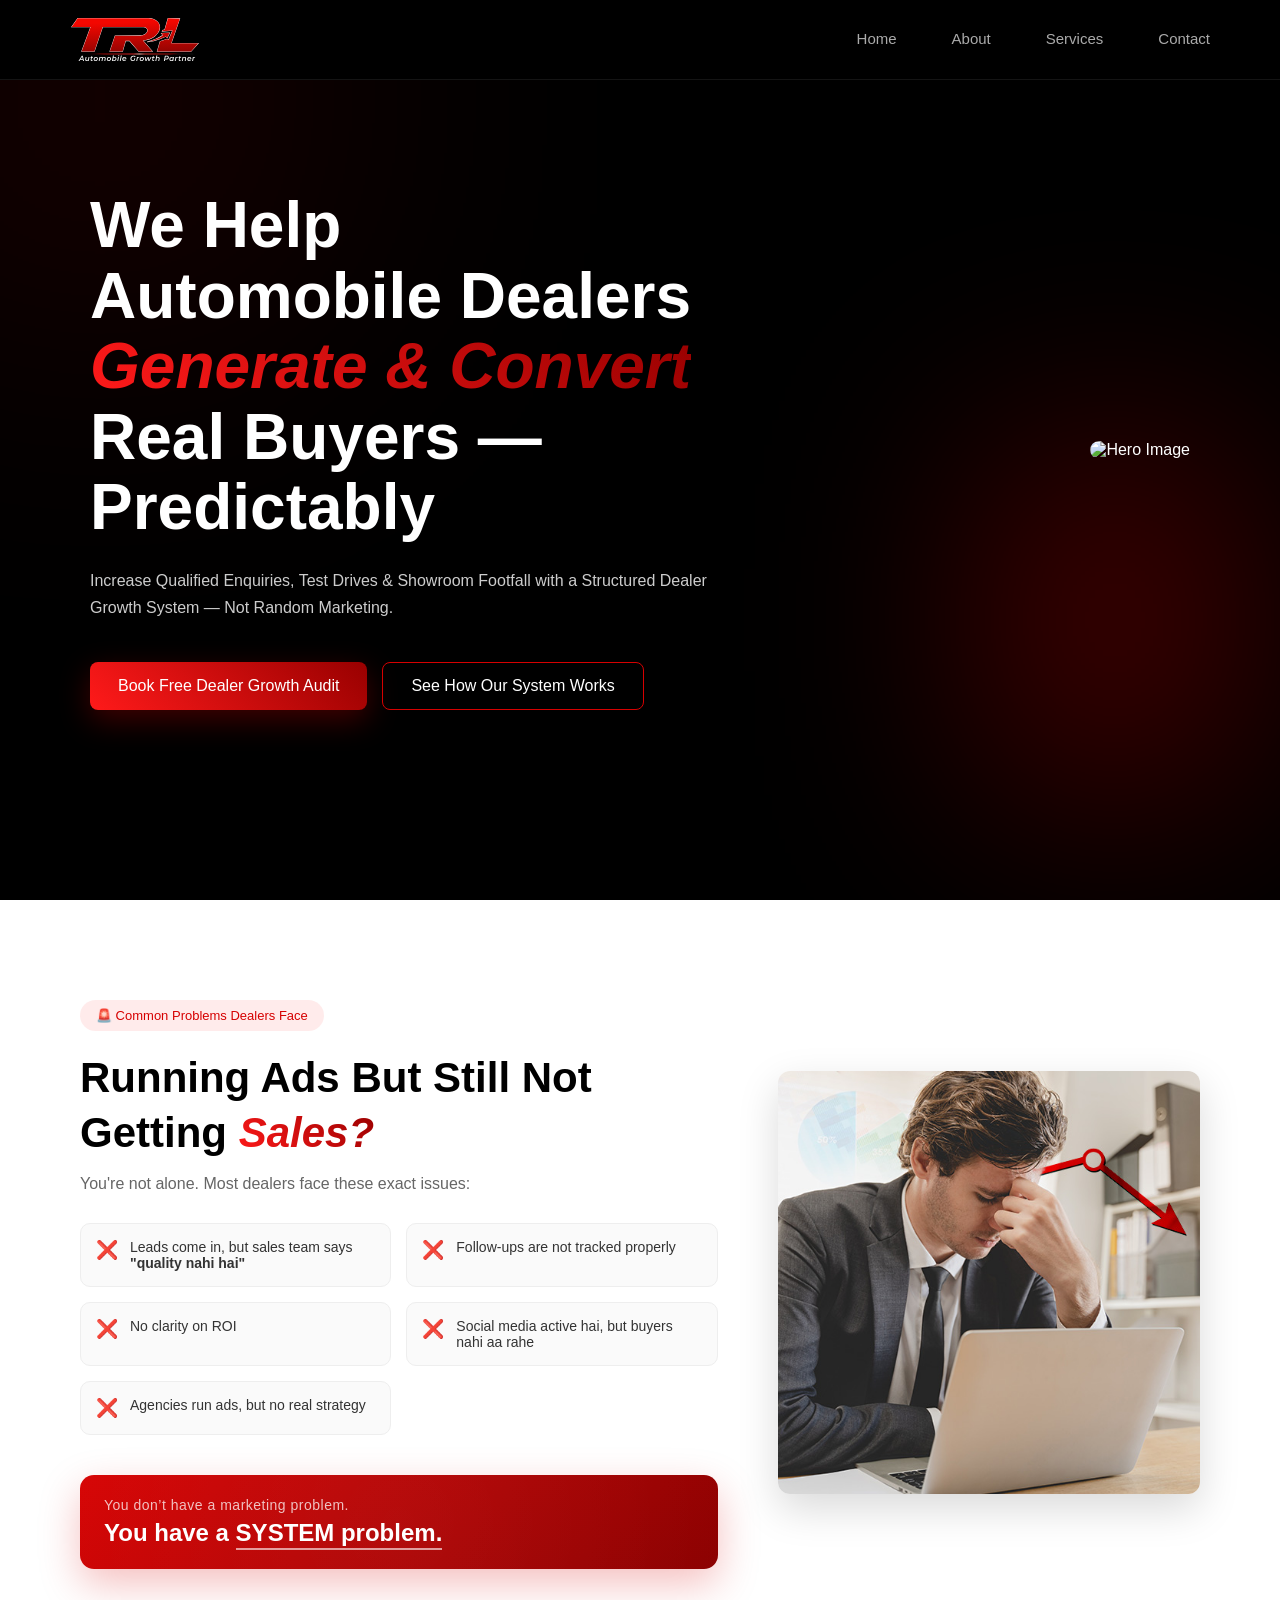
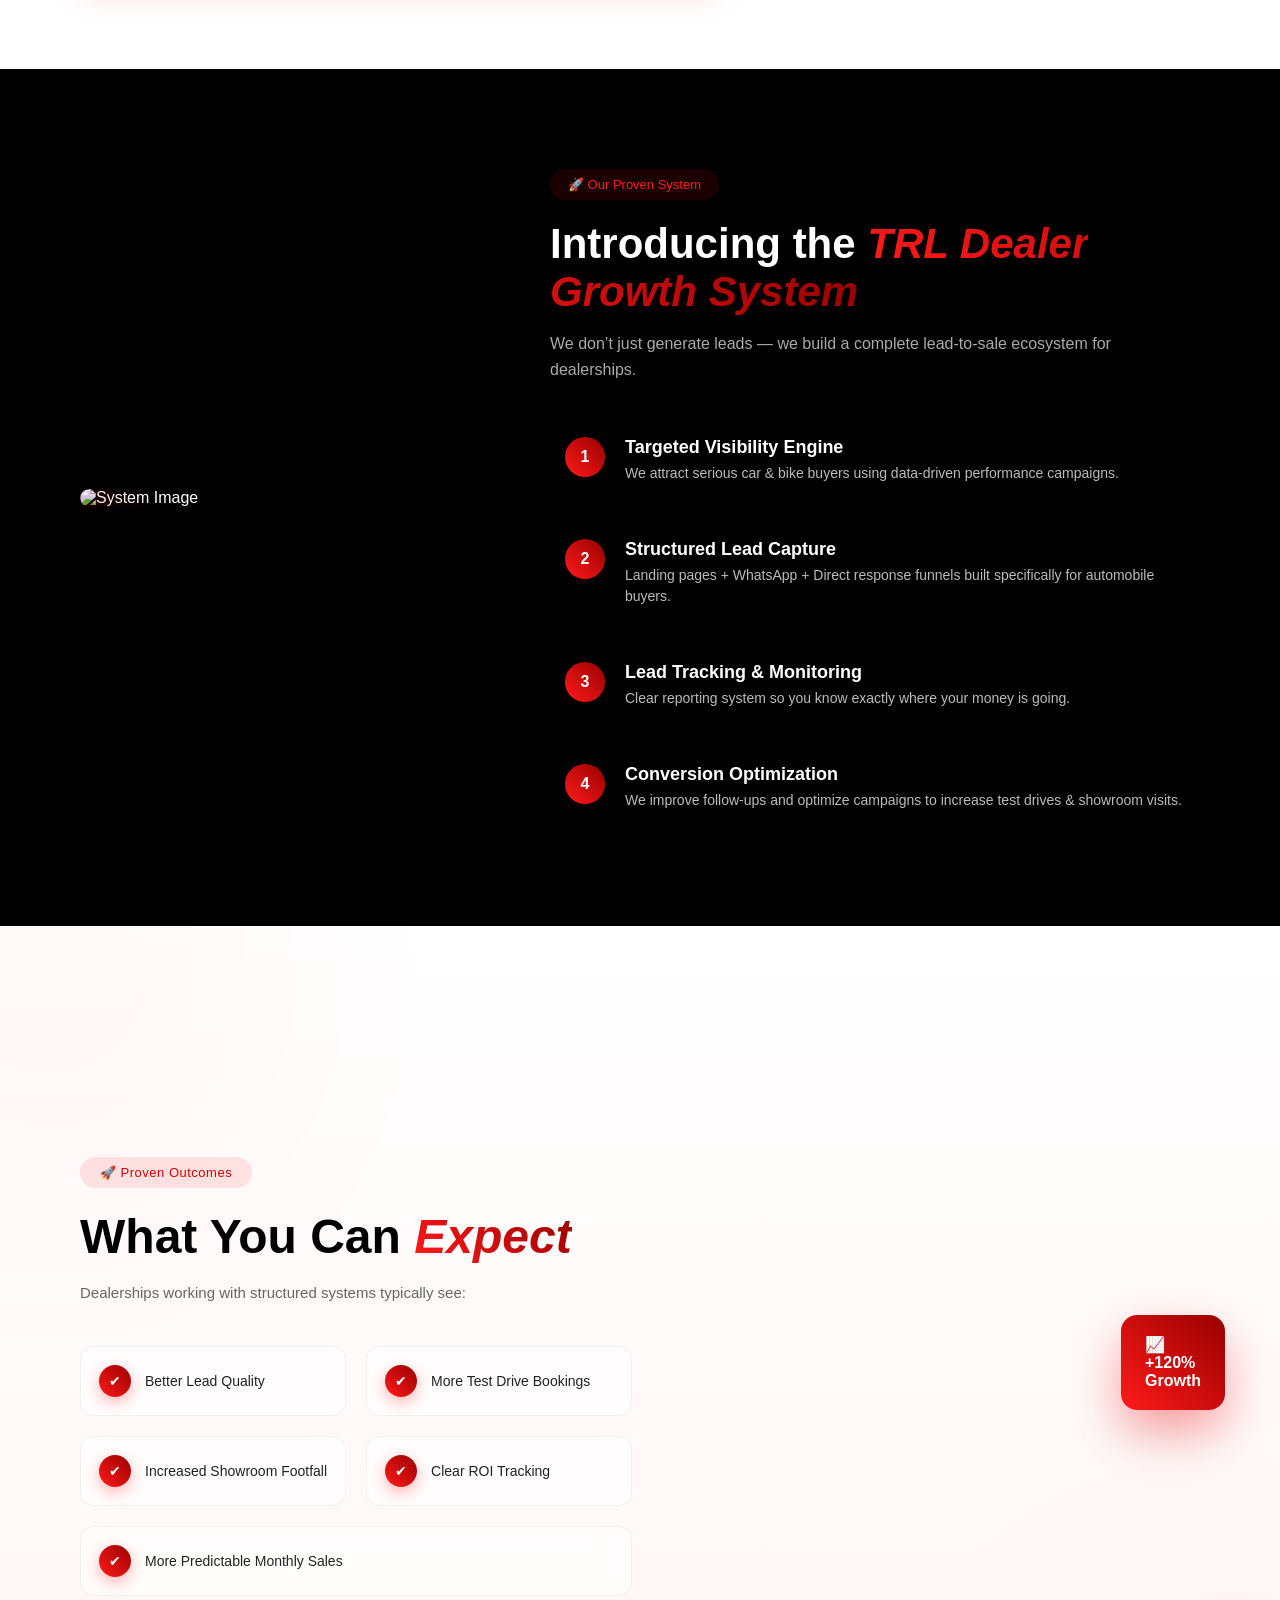
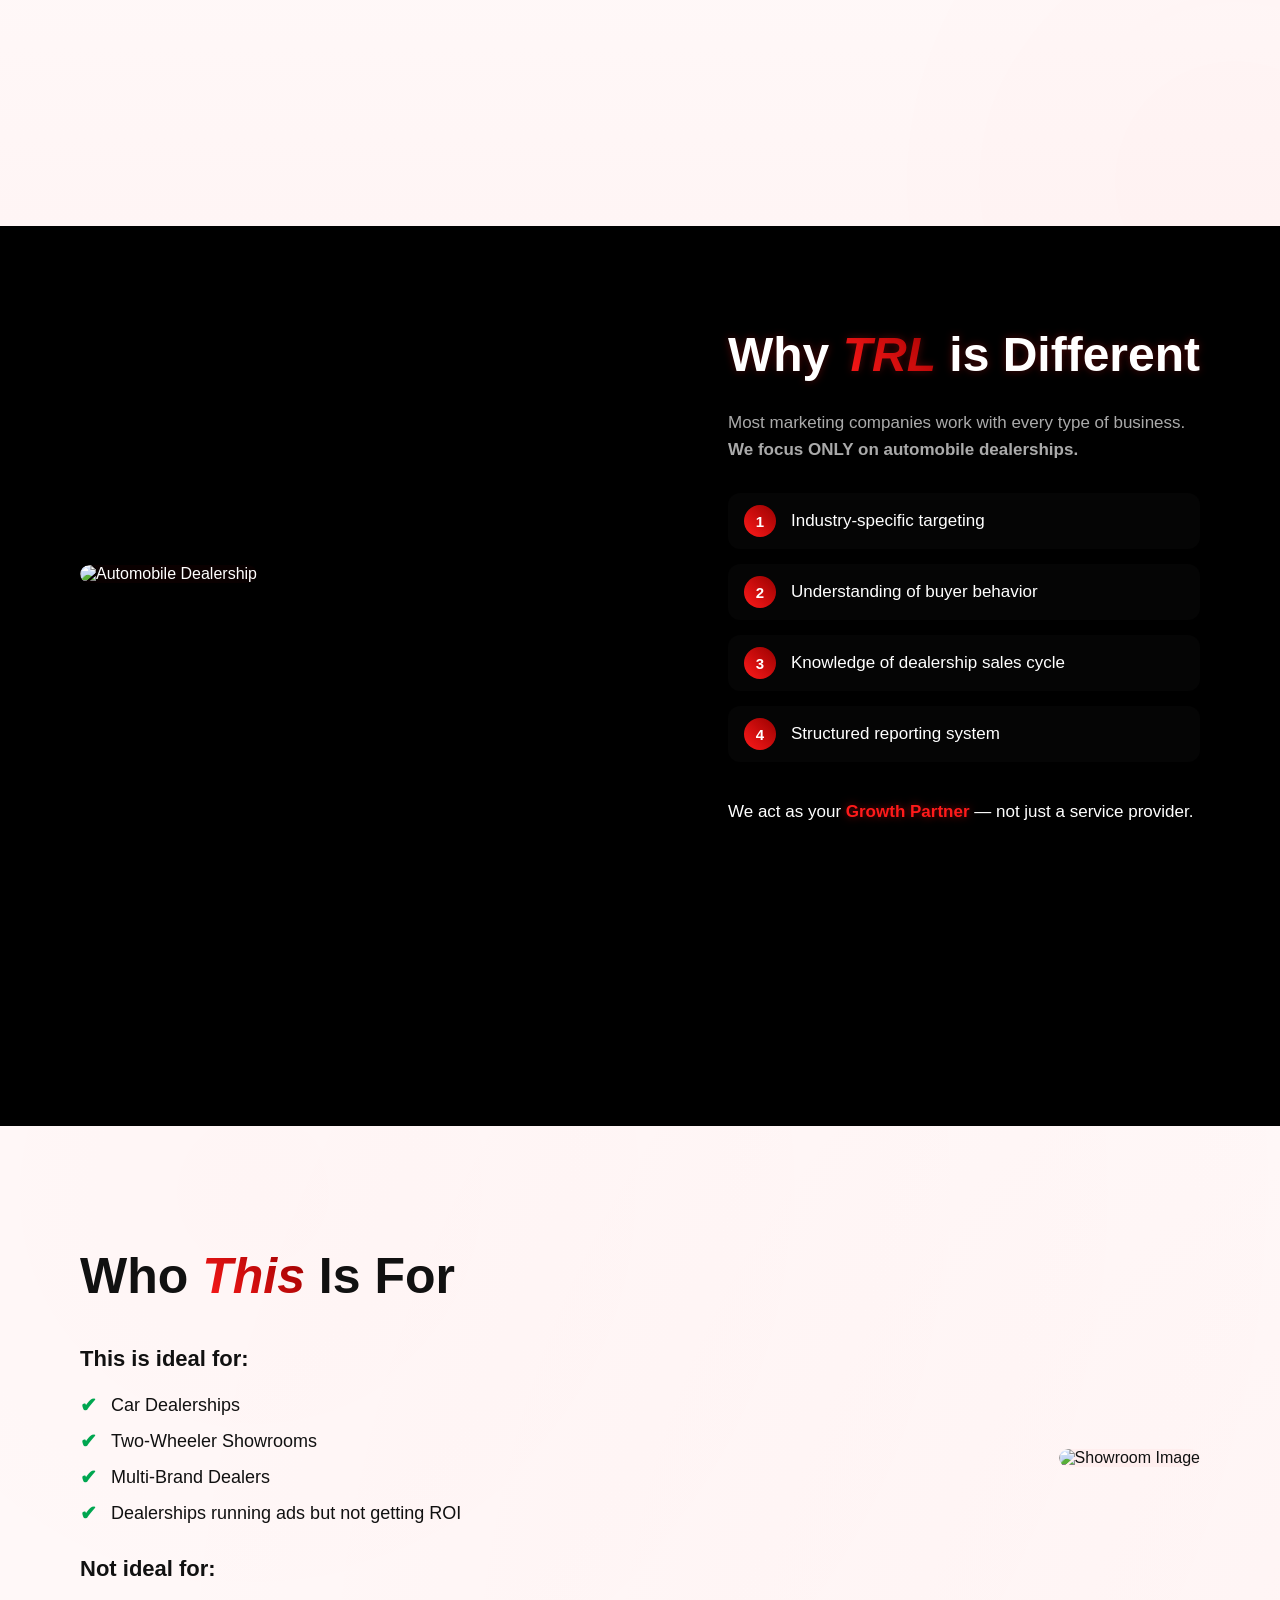
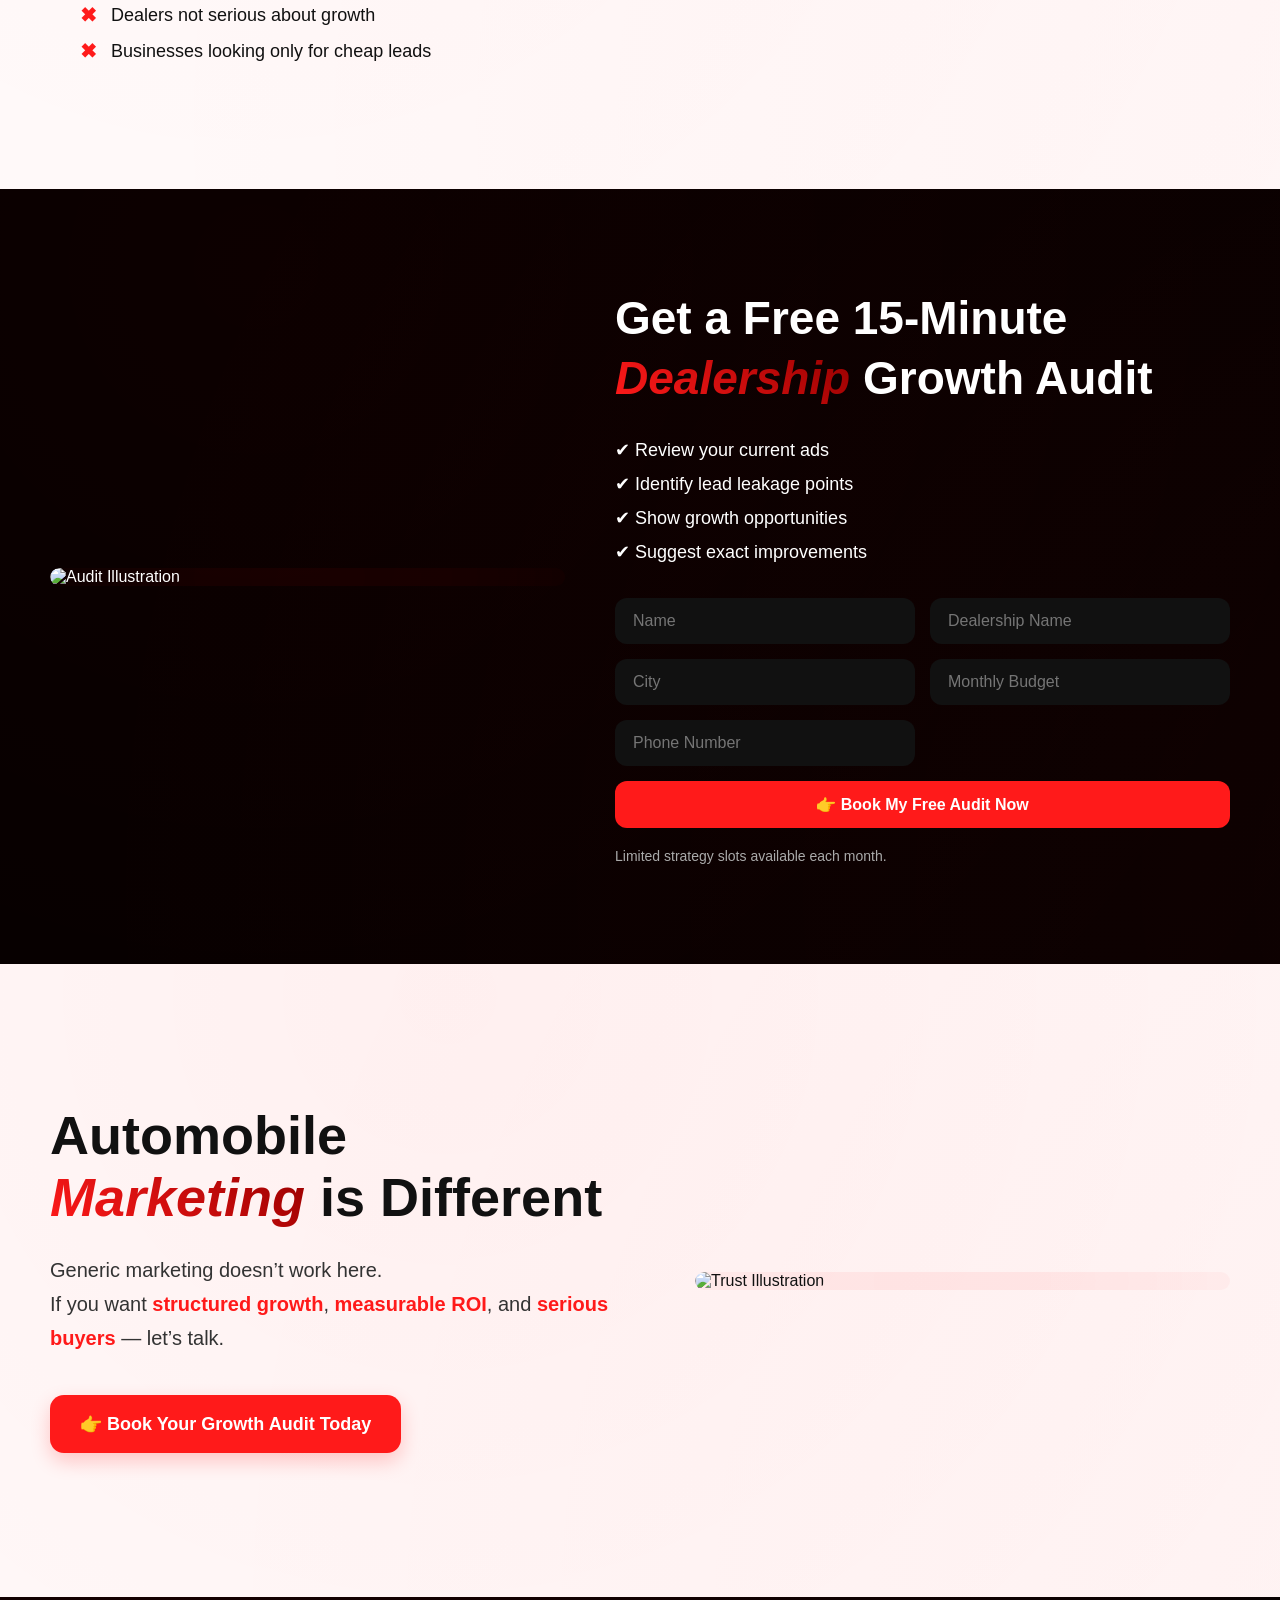
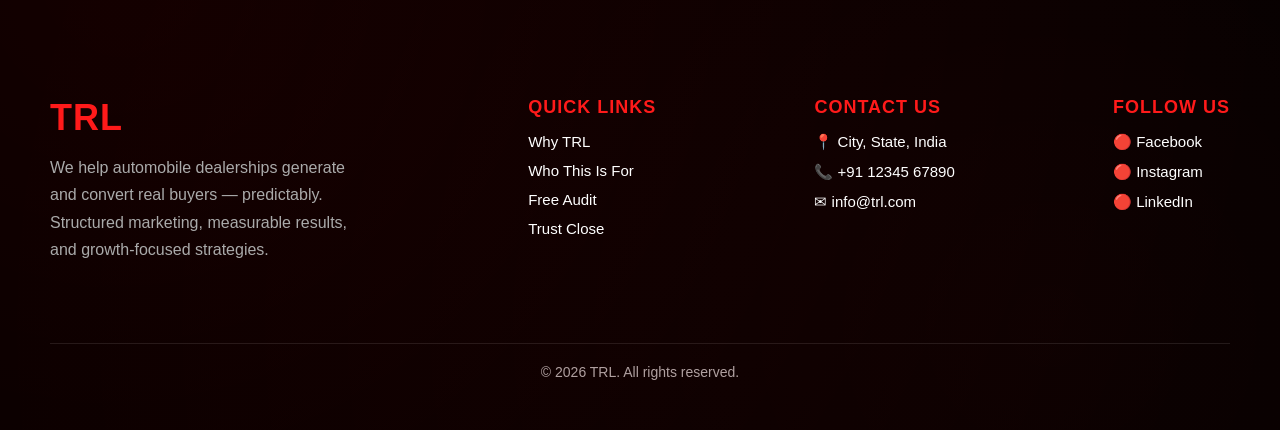
==== index.html @ 11dbc74e "Refactor code structure for improved readability and maintainability" ====
<!DOCTYPE html>
<html lang="en">
<head>
  <meta charset="UTF-8" />
  <meta name="viewport" content="width=device-width, initial-scale=1.0"/>
  <title>The Real Leads | Automobile Growth Partner</title>

  <!-- CSS -->
  <link rel="stylesheet" href="style.css" />
  <link rel="stylesheet" href="Components/Navbar/Navbar.css" />
  <link rel="stylesheet" href="Components/Footer/Footer.css">
</head>

<body>
    
  <!-- Navbar Start -->
  <div id="navbar-container"></div>
  <!-- Navbar End -->

<!-- Hero Section -->
<section class="hero">
  <div class="hero-content">

    <h1>
      We Help <br />
      Automobile Dealers <br />
      <span class="highlight">Generate & Convert</span> <br />
      Real Buyers — Predictably
    </h1>

    <p>
      Increase Qualified Enquiries, Test Drives & Showroom Footfall with a Structured Dealer Growth System — Not Random Marketing.
    </p>

    <!-- Buttons -->
    <div class="hero-buttons">
      <button class="cta-btn primary">Book Free Dealer Growth Audit</button>
      <button class="cta-btn secondary">See How Our System Works</button>
    </div>

  </div>

  <div class="hero-image">
    <img src="your-image.jpg" alt="Hero Image">
  </div>
</section>
<!-- Hero sectioin End -->


<!-- Pain Section -->
<section class="pain-section">

  <div class="pain-wrapper">

    <!-- LEFT -->
    <div class="pain-left">

      <div class="pain-badge">🚨 Common Problems Dealers Face</div>

      <h2>
        Running Ads But Still Not Getting 
        <span class="highlight">Sales?</span>
      </h2>

      <p class="pain-subtext">
        You're not alone. Most dealers face these exact issues:
      </p>

      <!-- CARDS -->
      <div class="pain-cards">

        <div class="pain-card">
          <span>❌</span>
          <p>Leads come in, but sales team says <b>"quality nahi hai"</b></p>
        </div>

        <div class="pain-card">
          <span>❌</span>
          <p>Follow-ups are not tracked properly</p>
        </div>

        <div class="pain-card">
          <span>❌</span>
          <p>No clarity on ROI</p>
        </div>

        <div class="pain-card">
          <span>❌</span>
          <p>Social media active hai, but buyers nahi aa rahe</p>
        </div>

        <div class="pain-card">
          <span>❌</span>
          <p>Agencies run ads, but no real strategy</p>
        </div>

      </div>

      <!-- CLOSING BOX -->
      <div class="pain-closing-box">
        <p>You don’t have a marketing problem.</p>
        <h3>You have a <span>SYSTEM problem.</span></h3>
      </div>

    </div>

    <!-- RIGHT IMAGE -->
    <div class="pain-right">
      <img src="images/Running Ads But.jpg.jpeg" alt="Dealer Problems">
    </div>

  </div>

</section>
<!-- Pain Section End -->

<!-- TRL system -->
 <section class="system-section">

  <div class="system-wrapper">

    <!-- LEFT IMAGE -->
    <div class="system-image">
  <img src="your-image.png" alt="System Image" />
  <div class="glow-patch"></div> <!-- This creates the subtle red glow patch -->
</div>

    <!-- RIGHT CONTENT -->
    <div class="system-content">

      <div class="system-badge">🚀 Our Proven System</div>

      <h2>
        Introducing the <span class="highlight">TRL Dealer Growth System</span>
      </h2>

      <p class="system-intro">
        We don’t just generate leads — we build a complete lead-to-sale ecosystem for dealerships.
      </p>

      <!-- STEPS -->
      <div class="system-steps">

        <div class="step">
          <div class="step-number">1</div>
          <div class="step-content">
            <h3>Targeted Visibility Engine</h3>
            <p>We attract serious car & bike buyers using data-driven performance campaigns.</p>
          </div>
        </div>

        <div class="step">
          <div class="step-number">2</div>
          <div class="step-content">
            <h3>Structured Lead Capture</h3>
            <p>Landing pages + WhatsApp + Direct response funnels built specifically for automobile buyers.</p>
          </div>
        </div>

        <div class="step">
          <div class="step-number">3</div>
          <div class="step-content">
            <h3>Lead Tracking & Monitoring</h3>
            <p>Clear reporting system so you know exactly where your money is going.</p>
          </div>
        </div>

        <div class="step">
          <div class="step-number">4</div>
          <div class="step-content">
            <h3>Conversion Optimization</h3>
            <p>We improve follow-ups and optimize campaigns to increase test drives & showroom visits.</p>
          </div>
        </div>

      </div>

    </div>

  </div>

</section>
<!-- TRL System End -->

<!-- Resul Section -->
<section class="results-section">

  <div class="results-wrapper">

    <!-- LEFT CONTENT -->
    <div class="results-content">

      <div class="results-badge">🚀 Proven Outcomes</div>

      <h2>
        What You Can <span class="highlight">Expect</span>
      </h2>

      <p class="results-subtext">
        Dealerships working with structured systems typically see:
      </p>

      <!-- RESULT CARDS -->
      <div class="results-grid">

        <div class="result-item">
          <span class="icon">✔</span>
          <p>Better Lead Quality</p>
        </div>

        <div class="result-item">
          <span class="icon">✔</span>
          <p>More Test Drive Bookings</p>
        </div>

        <div class="result-item">
          <span class="icon">✔</span>
          <p>Increased Showroom Footfall</p>
        </div>

        <div class="result-item">
          <span class="icon">✔</span>
          <p>Clear ROI Tracking</p>
        </div>

        <div class="result-item wide">
          <span class="icon">✔</span>
          <p>More Predictable Monthly Sales</p>
        </div>

      </div>

    </div>

    <!-- RIGHT IMAGE -->
    <div class="results-image">

      <div class="image-layer main">
        <img src="your-image.jpg" alt="Results">
      </div>

      <div class="image-layer floating">
        📈 +120% Growth
      </div>

    </div>

  </div>

</section>
<!-- Result Section End -->

<!-- Why TRL Section -->
 <section class="why-trl-section">
  <div class="why-trl-wrapper">
    <!-- IMAGE -->
    <div class="why-trl-image">
      <img src="your-dealership-image.jpg" alt="Automobile Dealership" />
      <div class="glow-patch"></div>
    </div>

    <!-- CONTENT -->
    <div class="why-trl-content">
      <h2 class="animated-heading">Why <span class="highlight">TRL</span> is Different</h2>
      <p class="why-trl-intro">
        Most marketing companies work with every type of business.
        <br />
        <strong>We focus ONLY on automobile dealerships.</strong>
      </p>

      <ul class="why-trl-features">
        <li><span class="feature-number">1</span> Industry-specific targeting</li>
        <li><span class="feature-number">2</span> Understanding of buyer behavior</li>
        <li><span class="feature-number">3</span> Knowledge of dealership sales cycle</li>
        <li><span class="feature-number">4</span> Structured reporting system</li>
      </ul>

      <p class="closing-line">
        We act as your <span class="highlight-red">Growth Partner</span> — not just a service provider.
      </p>
    </div>
  </div>
</section>
 <!-- Why TRL End -->

 <!-- Who This Is For -->
 <section class="who-this-is-for-section sleek">
  <div class="who-wrapper">
    <!-- CONTENT -->
    <div class="who-content">
      <h2 class="animated-heading">Who <span class="highlight">This</span> Is For</h2>

      <div class="who-lists">
        <!-- Ideal For -->
        <div class="list ideal">
          <h3>This is ideal for:</h3>
          <ul>
            <li><span class="check">✔</span> Car Dealerships</li>
            <li><span class="check">✔</span> Two-Wheeler Showrooms</li>
            <li><span class="check">✔</span> Multi-Brand Dealers</li>
            <li><span class="check">✔</span> Dealerships running ads but not getting ROI</li>
          </ul>
        </div>

        <!-- Not Ideal For -->
        <div class="list not-ideal">
          <h3>Not ideal for:</h3>
          <ul>
            <li><span class="cross">✖</span> Dealers not serious about growth</li>
            <li><span class="cross">✖</span> Businesses looking only for cheap leads</li>
          </ul>
        </div>
      </div>
    </div>
        <!-- IMAGE -->
    <div class="who-image">
      <img src="your-showroom-image.jpg" alt="Showroom Image" />
      <div class="glow-patch"></div>
    </div>
  </div>
</section>
   <!-- Who This Is For End -->

<!-- Audit Section -->
 <section class="free-audit-section">
  <div class="audit-wrapper">
    
    <!-- IMAGE -->
    <div class="audit-image">
      <img src="audit-image.jpg" alt="Audit Illustration">
      <div class="glow-patch"></div>
    </div>

    <!-- CONTENT & FORM -->
    <div class="audit-content">
      <h2 class="animated-heading">Get a Free 15-Minute <span class="highlight">Dealership</span> Growth Audit</h2>
      
      <ul class="audit-points">
        <li>✔ Review your current ads</li>
        <li>✔ Identify lead leakage points</li>
        <li>✔ Show growth opportunities</li>
        <li>✔ Suggest exact improvements</li>
      </ul>

      <!-- Form -->
      <form class="audit-form">
        <input type="text" placeholder="Name" required>
        <input type="text" placeholder="Dealership Name" required>
        <input type="text" placeholder="City" required>
        <input type="number" placeholder="Monthly Budget" required>
        <input type="tel" placeholder="Phone Number" required>
        <button type="submit">👉 Book My Free Audit Now</button>
      </form>

      <p class="audit-note">Limited strategy slots available each month.</p>
    </div>
  </div>
</section>
 <!-- Audit Sectiion End -->

 <!-- Trust Close -->
  
  <section class="trust-close-section white-theme">
  <div class="trust-wrapper">
    
    <!-- TEXT CONTENT -->
    <div class="trust-content">
      <h2 class="animated-heading">Automobile <span class="highlight">Marketing</span> is Different</h2>
      <p class="trust-text">
        Generic marketing doesn’t work here.<br>
        If you want <span class="highlight-red">structured growth</span>, <span class="highlight-red">measurable ROI</span>, and <span class="highlight-red">serious buyers</span> — let’s talk.
      </p>
      <a href="#audit" class="trust-cta">👉 Book Your Growth Audit Today</a>
    </div>

    <!-- IMAGE -->
    <div class="trust-image">
      <img src="trust-image.jpg" alt="Trust Illustration">
      <div class="glow-patch"></div>
    </div>

  </div>
</section>
  <!-- Trust Close End -->


  <div id="footer-container">
  <!-- Load the footer -->
  <footer class="trl-footer"></footer>
</div>





  <script>
    fetch('Components/Footer/Footer.html')
    .then(response => response.text())
    .then(data => {
      document.querySelector('.trl-footer').outerHTML = data;
    });
    function loadComponent(id, file) {
      console.log("Loading:", file);

      fetch(file)
        .then(res => {
          if (!res.ok) {
            throw new Error("File not found: " + file);
          }
          return res.text();
        })
        .then(data => {
          document.getElementById(id).innerHTML = data;

          // Get elements AFTER loading navbar
          const menuToggle = document.getElementById("menuToggle");
          const navLinks = document.getElementById("navLinks");

          // Toggle menu
          if (menuToggle && navLinks) {
            menuToggle.addEventListener("click", () => {
              navLinks.classList.toggle("open");
              menuToggle.classList.toggle("active");
            });
          }

          // Active link highlight
          const links = document.querySelectorAll(".nav-links a");

          links.forEach(link => {
            link.addEventListener("click", () => {
              links.forEach(l => l.classList.remove("active"));
              link.classList.add("active");

              // Close mobile menu after click
              if (navLinks && menuToggle) {
                navLinks.classList.remove("open");
                menuToggle.classList.remove("active");
              }
            });
          });
        })
        .catch(err => console.error("Error loading component:", err));
    }

    // Run AFTER page loads
    document.addEventListener("DOMContentLoaded", () => {
      loadComponent("navbar-container", "Components/Navbar/Navbar.html");
    });
  </script>

</body>
</html>
---- style.css ----
/* =========================
   ROOT VARIABLES (TRL THEME)
========================= */
:root {
  --color-primary: #d60000;
  --color-primary-light: #ff1a1a;
  --color-primary-dark: #990000;

  --color-bg: #000;
  --color-bg-soft: #0a0a0a;

  --color-white: #fff;
  --color-text: #ccc;
  --color-muted: #888;

  --gradient-primary: linear-gradient(45deg, #ff1a1a, #990000);

  --font-main: "Poppins", sans-serif;
  --font-size-h1: 64px;
  --font-size-text: 16px;

  --padding-section: 90px;
  --padding-mobile: 40px;

  --radius: 8px;
  --transition: 0.3s ease;
}

/* =========================
   RESET
========================= */
* {
  margin: 0;
  padding: 0;
  box-sizing: border-box;
  font-family: var(--font-main);
}

body {
  background: var(--color-bg);
  color: var(--color-white);
}

/* =========================
   HERO SECTION
========================= */
.hero {
  display: flex;
  align-items: center;
  justify-content: space-between;

  min-height: 100vh;
  padding: var(--padding-section);

  gap: 60px;
  position: relative;
  overflow: hidden;
}

/* subtle background glow */
.hero::before {
  content: "";
  position: absolute;
  top: -100px;
  left: -100px;

  width: 400px;
  height: 400px;

  background: var(--color-primary);
  filter: blur(150px);
  opacity: 0.15;
}

/* =========================
   CONTENT
========================= */
.hero-content {
  max-width: 650px;
  z-index: 2;
}

/* HEADING */
.hero h1 {
  font-size: var(--font-size-h1);
  line-height: 1.1;
  font-weight: 700;
  margin-bottom: 25px;
}

/* GRADIENT HIGHLIGHT */
.highlight {
  background: var(--gradient-primary);
  -webkit-background-clip: text;
  -webkit-text-fill-color: transparent;
  font-style: italic;
}

/* TEXT */
.hero p {
  font-size: var(--font-size-text);
  color: var(--color-text);
  line-height: 1.7;
  margin-bottom: 40px;
}

/* =========================
   BUTTONS
========================= */
.hero-buttons {
  display: flex;
  gap: 15px;
  flex-wrap: wrap;
}

/* Base Button */
.cta-btn {
  padding: 14px 28px;
  border-radius: var(--radius);
  font-size: var(--font-size-text);
  cursor: pointer;
  transition: var(--transition);
  border: none;
  position: relative;
  overflow: hidden;
}

/* Primary Button */
.cta-btn.primary {
  background: var(--gradient-primary);
  color: var(--color-white);
  box-shadow: 0 10px 30px rgba(255,0,0,0.25);
}

.cta-btn.primary:hover {
  transform: translateY(-3px) scale(1.02);
}

/* Secondary Button */
.cta-btn.secondary {
  background: transparent;
  border: 1px solid var(--color-primary);
  color: var(--color-white);
}

.cta-btn.secondary:hover {
  background: var(--color-primary);
  transform: translateY(-3px);
}

/* =========================
   IMAGE
========================= */
.hero-image {
  position: relative;
}

/* image styling */
.hero-image img {
  max-width: 520px;
  width: 100%;
  border-radius: 12px;
}

/* glow behind image */
.hero-image::after {
  content: "";
  position: absolute;
  top: 20%;
  right: -50px;

  width: 250px;
  height: 350px;

  background: var(--color-primary);
  filter: blur(120px);
  opacity: 0.35;

  z-index: -1;
}

/* =========================
   RESPONSIVE
========================= */

/* Tablet */
@media (max-width: 1024px) {
  :root {
    --font-size-h1: 48px;
  }

  .hero {
    padding: 60px;
  }
}

/* Mobile */
@media (max-width: 768px) {
  :root {
    --font-size-h1: 34px;
  }

  .hero {
    flex-direction: column;
    justify-content: center;
    padding: var(--padding-mobile);
    text-align: left;
  }

  .hero-content {
    max-width: 100%;
  }

  /* hide image */
  .hero-image {
    display: none;
  }

  /* stack buttons */
  .hero-buttons {
    flex-direction: column;
  }

  .cta-btn {
    width: 100%;
    text-align: center;
  }
}

/* Small Mobile */
@media (max-width: 480px) {
  :root {
    --font-size-h1: 28px;
    --font-size-text: 14px;
  }

  .hero {
    padding: 30px 20px;
  }
}




/* =========================
   PAIN SECTION (CREATIVE)
========================= */
.pain-section {
  background: #fff;
  padding: 100px 80px;
}

/* WRAPPER */
.pain-wrapper {
  display: flex;
  align-items: center;
  justify-content: space-between;
  gap: 60px;
}

/* LEFT */
.pain-left {
  max-width: 650px;
}

/* BADGE */
.pain-badge {
  display: inline-block;
  background: rgba(255,0,0,0.08);
  color: #d60000;
  padding: 8px 16px;
  border-radius: 30px;
  font-size: 13px;
  margin-bottom: 20px;
}

/* HEADING */
.pain-left h2 {
  font-size: 42px;
  color: #000;
  margin-bottom: 15px;
  line-height: 1.3;
}

/* HIGHLIGHT */
.highlight {
  color: #d60000;
}

/* SUBTEXT */
.pain-subtext {
  color: #666;
  margin-bottom: 30px;
}

/* CARDS GRID */
.pain-cards {
  display: grid;
  grid-template-columns: 1fr 1fr;
  gap: 15px;
  margin-bottom: 40px;
}

/* CARD */
.pain-card {
  display: flex;
  gap: 12px;
  align-items: flex-start;

  background: #fafafa;
  padding: 15px;
  border-radius: 10px;

  border: 1px solid #eee;
  transition: 0.3s ease;
}

.pain-card span {
  font-size: 18px;
  color: #d60000;
}

/* HOVER */
.pain-card:hover {
  transform: translateY(-4px);
  box-shadow: 0 10px 25px rgba(0,0,0,0.08);
}

/* TEXT */
.pain-card p {
  font-size: 14px;
  color: #333;
}

/* CLOSING BOX */
.pain-closing-box {
  background: linear-gradient(135deg, #d70505, #8b0000);
  color: #fff;

  padding: 22px 24px;
  border-radius: 14px;

  position: relative;
  overflow: hidden;

  box-shadow: 0 15px 40px rgba(215, 5, 5, 0.25);

  transition: 0.3s ease;
}

/* subtle glow effect */
.pain-closing-box::before {
  content: "";
  position: absolute;
  top: -50%;
  left: -50%;

  width: 200%;
  height: 200%;

  background: radial-gradient(circle, rgba(255,255,255,0.08), transparent 60%);
  opacity: 0.5;
}

/* hover effect */
.pain-closing-box:hover {
  transform: translateY(-4px);
  box-shadow: 0 20px 50px rgba(215, 5, 5, 0.35);
}

/* small text */
.pain-closing-box p {
  color: rgba(255,255,255,0.75);
  font-size: 14px;
  letter-spacing: 0.5px;
}

/* main line */
.pain-closing-box h3 {
  font-size: 24px;
  margin-top: 6px;
  font-weight: 600;
}

/* highlight word */
.pain-closing-box span {
  color: #fff;
  position: relative;
}

/* underline glow for SYSTEM */
.pain-closing-box span::after {
  content: "";
  position: absolute;
  left: 0;
  bottom: -4px;

  width: 100%;
  height: 2px;

  background: #fff;
  opacity: 0.6;
}
/* RIGHT IMAGE */
/* Original image style */
.pain-right img {
  max-width: 550px;
  width: 100%;
  border-radius: 12px;
  box-shadow: 0 15px 40px rgba(0,0,0,0.15);
  transition: transform 0.5s ease, box-shadow 0.5s ease, filter 0.5s ease;
}

/* Hover effect */
/* Hover effect with white glow */
.pain-right img:hover {
  transform: scale(1.05) rotate(-1deg);
  box-shadow: 0 25px 60px rgba(255,255,255,0.25); /* soft white shadow */
  filter: drop-shadow(0 0 15px rgba(255,255,255,0.4)); /* subtle white glow */
  transition: transform 0.5s ease, box-shadow 0.5s ease, filter 0.5s ease;
}


/* =========================
   RESPONSIVE
========================= */

/* Tablet */
@media (max-width: 1024px) {
  .pain-section {
    padding: 60px;
  }

  .pain-left h2 {
    font-size: 34px;
  }
}

/* Mobile */
@media (max-width: 768px) {
  .pain-wrapper {
    flex-direction: column;
    align-items: flex-start;
  }

  .pain-cards {
    grid-template-columns: 1fr;
  }

  .pain-right {
    display: none;
  }
}

/* Small Mobile */
@media (max-width: 480px) {
  .pain-section {
    padding: 40px 20px;
  }

  .pain-left h2 {
    font-size: 26px;
  }
}







/* =========================
   SYSTEM SECTION
========================= */
.system-section {
  background: #000;
  color: #fff;
  padding: 100px 80px;
}

/* WRAPPER */
.system-wrapper {
  display: flex;
  align-items: center;
  justify-content: space-between;
  gap: 70px;
}
/* IMAGE WRAPPER */
.system-image {
  position: relative;
  border-radius: 16px;
  overflow: hidden;

  transition: var(--transition);
}
/* =========================
   IMAGE STYLING WITH RED GLOW PATCH
========================= */
.system-image {
  position: relative;
  border-radius: 16px;
  overflow: hidden;
  transition: var(--transition);
}

/* IMAGE ITSELF */
.system-image img {
  max-width: 450px;
  width: 100%;
  border-radius: 16px;
  display: block;
  transition: var(--transition);
}

/* GRADIENT OVERLAY (EXISTING) */
.system-image::before {
  content: "";
  position: absolute;
  inset: 0;
  background: linear-gradient(
    45deg,
    rgba(255, 26, 26, 0.25),
    transparent 60%
  );
  opacity: 0.5;
  transition: var(--transition);
  pointer-events: none;
  border-radius: 16px; /* match image corners */
}

/* MAIN RED GLOW BEHIND IMAGE (EXISTING) */
.system-image::after {
  content: "";
  position: absolute;
  top: 20%;
  left: -40px;
  width: 250px;
  height: 300px;
  background: var(--color-primary-light);
  filter: blur(120px);
  opacity: 0.35;
  z-index: -1;
  transition: var(--transition);
}

/* RED GLOW PATCH AROUND BORDER */
.system-image .glow-patch {
  position: absolute;
  top: -20px;       /* slightly outside image */
  left: -20px;
  width: calc(100% + 40px); /* extend beyond image */
  height: calc(100% + 40px);
  border-radius: 20px;
  background: rgba(255, 0, 0, 0.2); /* soft red patch */
  filter: blur(60px);
  pointer-events: none;
  z-index: -1;
  transition: var(--transition);
}

/* HOVER EFFECTS */
.system-image:hover img {
  transform: scale(1.05);
}

/* STRONGER OVERLAY ON HOVER */
.system-image:hover::before {
  opacity: 0.7;
}

/* GLOW BOOST ON HOVER */
.system-image:hover::after {
  opacity: 0.5;
  transform: scale(1.1);
}

/* OPTIONAL SHADOW ON HOVER */
.system-image:hover {
  box-shadow: 0 25px 60px rgba(255, 0, 0, 0.25);
}

/* CONTENT */
.system-content {
  max-width: 650px;
}

/* BADGE */
.system-badge {
  display: inline-block;
  background: rgba(255, 0, 0, 0.1);
  color: #ff1a1a;
  padding: 8px 18px;
  border-radius: 30px;
  font-size: 13px;
  margin-bottom: 20px;
}

/* HEADING */
.system-content h2 {
  font-size: 42px;
  margin-bottom: 15px;
}

/* INTRO */
.system-intro {
  color: #aaa;
  margin-bottom: 40px;
  line-height: 1.6;
}

/* STEPS */
.system-steps {
  display: flex;
  flex-direction: column;
  gap: 25px;
}

/* STEP ITEM */
.step {
  display: flex;
  gap: 20px;
  align-items: flex-start;

  padding: 15px;
  border-radius: 10px;

  transition: 0.3s ease;
}

/* hover effect */
.step:hover {
  background: rgba(255,255,255,0.03);
  transform: translateX(5px);
}

/* NUMBER */
.step-number {
  min-width: 40px;
  height: 40px;

  display: flex;
  align-items: center;
  justify-content: center;

  background: linear-gradient(45deg, #ff1a1a, #990000);
  border-radius: 50%;

  font-weight: bold;
}

/* CONTENT */
.step-content h3 {
  font-size: 18px;
  margin-bottom: 5px;
}

.step-content p {
  color: #bbb;
  font-size: 14px;
  line-height: 1.5;
}

/* =========================
   RESPONSIVE
========================= */

/* Tablet */
@media (max-width: 1024px) {
  .system-section {
    padding: 60px;
  }

  .system-content h2 {
    font-size: 34px;
  }
}

/* Mobile */
@media (max-width: 768px) {
  .system-wrapper {
    flex-direction: column;
    align-items: flex-start;
  }

  .system-image {
    display: none; /* clean mobile */
  }

  .system-content {
    max-width: 100%;
  }
}

/* Small Mobile */
@media (max-width: 480px) {
  .system-section {
    padding: 40px 20px;
  }

  .system-content h2 {
    font-size: 26px;
  }

  .step-content h3 {
    font-size: 16px;
  }
}





/* =========================
   RESULTS SECTION (ULTRA PREMIUM)
========================= */
.results-section {
  background: linear-gradient(180deg, #ffffff, #fff5f5);

  min-height: 100vh;
  display: flex;
  align-items: center;

  padding: 80px 80px;
  position: relative;
  overflow: hidden;
}

/* MULTI GLOW BACKGROUND */
.results-section::before,
.results-section::after {
  content: "";
  position: absolute;
  border-radius: 50%;
  filter: blur(140px);
  z-index: 0;
}

.results-section::before {
  width: 300px;
  height: 300px;
  background: #ff1a1a;
  top: -100px;
  left: -100px;
  opacity: 0.08;
}

.results-section::after {
  width: 250px;
  height: 250px;
  background: #ff4d4d;
  bottom: -80px;
  right: -80px;
  opacity: 0.08;
}

/* WRAPPER */
.results-wrapper {
  width: 100%;
  max-width: 1200px;
  margin: 0 auto;

  display: flex;
  align-items: center;
  justify-content: space-between;
  gap: 80px;

  position: relative;
  z-index: 1;
}

/* CONTENT */
.results-content {
  max-width: 600px;
}

/* BADGE */
.results-badge {
  display: inline-block;
  background: rgba(255,0,0,0.1);
  color: #d60000;

  padding: 8px 20px;
  border-radius: 30px;
  font-size: 13px;

  margin-bottom: 20px;
  letter-spacing: 0.5px;
}

/* HEADING */
.results-content h2 {
  font-size: 48px;
  color: #000;
  margin-bottom: 15px;
  line-height: 1.2;
}

/* GRADIENT TEXT */
.highlight {
  background: linear-gradient(45deg, #ff1a1a, #990000);
  -webkit-background-clip: text;
  -webkit-text-fill-color: transparent;
}

/* SUBTEXT */
.results-subtext {
  color: #666;
  margin-bottom: 40px;
  line-height: 1.7;
  font-size: 15px;
}

/* GRID */
.results-grid {
  display: grid;
  grid-template-columns: 1fr 1fr;
  gap: 20px;
}

/* CARD */
.result-item {
  display: flex;
  align-items: center;
  gap: 14px;

  background: rgba(255,255,255,0.6);
  backdrop-filter: blur(14px);

  padding: 18px;
  border-radius: 14px;

  border: 1px solid rgba(0,0,0,0.05);

  transition: all 0.35s ease;
  position: relative;
  overflow: hidden;
}

/* SHINE EFFECT */
.result-item::after {
  content: "";
  position: absolute;
  top: 0;
  left: -100%;

  width: 100%;
  height: 100%;
  background: linear-gradient(120deg, transparent, rgba(255,255,255,0.5), transparent);

  transition: 0.5s;
}

.result-item:hover::after {
  left: 100%;
}

/* WIDE */
.result-item.wide {
  grid-column: span 2;
}

/* ICON */
.icon {
  background: linear-gradient(45deg, #ff1a1a, #990000);
  color: #fff;

  width: 32px;
  height: 32px;

  display: flex;
  align-items: center;
  justify-content: center;

  border-radius: 50%;
  font-size: 14px;

  box-shadow: 0 5px 15px rgba(255,0,0,0.3);
}

/* TEXT */
.result-item p {
  color: #222;
  font-size: 14px;
}

/* HOVER */
.result-item:hover {
  transform: translateY(-8px) scale(1.02);
  box-shadow: 0 20px 40px rgba(0,0,0,0.08);
  border-color: #ff1a1a;
}

/* =========================
   IMAGE SECTION
========================= */
.results-image {
  position: relative;
}

/* IMAGE */
.image-layer.main img {
  max-width: 440px;
  width: 100%;

  border-radius: 20px;
  box-shadow: 0 30px 70px rgba(0,0,0,0.25);
}

/* OVERLAY GRADIENT */
.image-layer.main::after {
  content: "";
  position: absolute;
  inset: 0;
  border-radius: 20px;
  background: linear-gradient(180deg, transparent, rgba(0,0,0,0.2));
}

/* FLOATING CARD */
.image-layer.floating {
  position: absolute;
  bottom: -25px;
  right: -25px;

  background: linear-gradient(45deg, #ff1a1a, #990000);
  color: #fff;

  padding: 20px 24px;
  border-radius: 16px;

  font-weight: 600;

  box-shadow: 0 20px 50px rgba(255,0,0,0.35);

  animation: float 3s ease-in-out infinite;
}

/* FLOAT ANIMATION */
@keyframes float {
  0%, 100% { transform: translateY(0); }
  50% { transform: translateY(-10px); }
}

/* =========================
   RESPONSIVE
========================= */
@media (max-width: 1024px) {
  .results-section {
    padding: 60px;
  }

  .results-content h2 {
    font-size: 36px;
  }
}

@media (max-width: 768px) {
  .results-section {
    min-height: auto;
    padding: 40px 20px;
  }

  .results-wrapper {
    flex-direction: column;
    align-items: flex-start;
  }

  .results-grid {
    grid-template-columns: 1fr;
  }

  .result-item.wide {
    grid-column: span 1;
  }

  .results-image {
    display: none;
  }
}

@media (max-width: 480px) {
  .results-content h2 {
    font-size: 26px;
  }
}



/* =========================
   WHY TRL SECTION – PREMIUM
========================= */
.why-trl-section {
    height: 100vh;
    position: relative;
    background: #000;
    color: #fff;
    padding: 100px 80px;
    overflow: hidden;
    transition: all 0.4s ease;
}

/* subtle ambient red glow behind section */
.why-trl-section::before {
    content: '';
    position: absolute;
    top: -100px;
    left: -150px;
    width: 600px;
    height: 600px;
    background: rgba(255, 0, 0, 0.08);
    filter: blur(200px);
    z-index: -1;
    pointer-events: none;
    border-radius: 50%;
}

.why-trl-wrapper {
    display: flex;
    align-items: center;
    justify-content: space-between;
    gap: 70px;
    opacity: 0;
    transform: translateY(20px);
    animation: fadeInUp 1s forwards;
}

/* IMAGE WITH RED GLOW PATCH */
.why-trl-image {
    position: relative;
    border-radius: 16px;
    overflow: hidden;
    flex-shrink: 0;
    transition: transform 0.6s ease;
}

.why-trl-image img {
    max-width: 450px;
    width: 100%;
    border-radius: 16px;
    display: block;
    transition: transform 0.6s ease, box-shadow 0.6s ease;
}

/* floating red glow patch behind image */
.why-trl-image .glow-patch {
    position: absolute;
    top: -30px;
    left: -30px;
    width: calc(100% + 60px);
    height: calc(100% + 60px);
    border-radius: 50%;
    background: rgba(255, 0, 0, 0.15);
    filter: blur(80px);
    pointer-events: none;
    z-index: -1;
    transition: all 0.6s ease;
}

/* IMAGE HOVER EFFECT */
.why-trl-image:hover img {
    transform: scale(1.1) rotate(-1.5deg);
    box-shadow: 0 35px 70px rgba(255, 0, 0, 0.35);
}

.why-trl-image:hover .glow-patch {
    transform: scale(1.2);
    opacity: 0.25;
}

/* CONTENT */
.why-trl-content {
    max-width: 650px;
}

/* BADGE */
.why-trl-badge {
    display: inline-block;
    background: rgba(255, 0, 0, 0.1);
    color: #ff1a1a;
    padding: 8px 18px;
    border-radius: 30px;
    font-size: 13px;
    margin-bottom: 20px;
    text-transform: uppercase;
    letter-spacing: 1px;
}

/* HEADING */
.why-trl-content h2 {
    font-size: 48px;
    margin-bottom: 25px;
    position: relative;
    line-height: 1.2;
    transition: all 0.3s ease;
    text-shadow: 0 0 8px rgba(255, 26, 26, 0.3);
}

.animated-heading {
    display: inline-block;
    cursor: default;
}

.animated-heading::after {
    content: '';
    position: absolute;
    left: 0;
    bottom: -8px;
    width: 0;
    height: 4px;
    background: #ff1a1a;
    border-radius: 2px;
    transition: width 0.4s ease;
}

.animated-heading:hover::after {
    width: 100%;
}

.highlight-red {
    color: #ff1a1a;
}

/* INTRO */
.why-trl-intro {
    color: #aaa;
    margin-bottom: 30px;
    line-height: 1.6;
    font-size: 17px;
    transition: all 0.3s ease;
}

.why-trl-intro:hover {
    color: #fff;
}

/* FEATURES LIST */
.why-trl-features {
    list-style: none;
    padding: 0;
    margin-bottom: 40px;
}

.why-trl-features li {
    display: flex;
    align-items: center;
    gap: 15px;
    margin-bottom: 15px;
    font-size: 17px;
    color: #fff;
    padding: 12px 16px;
    border-radius: 12px;
    transition: all 0.35s ease;
    background: rgba(255, 255, 255, 0.02);
}

.why-trl-features li:hover {
    background: rgba(255, 0, 0, 0.15);
    transform: translateX(10px);
    box-shadow: 0 8px 20px rgba(255, 0, 0, 0.25);
}

.feature-number {
    display: flex;
    align-items: center;
    justify-content: center;
    min-width: 32px;
    height: 32px;
    background: linear-gradient(45deg, #ff1a1a, #990000);
    border-radius: 50%;
    font-weight: bold;
    color: #fff;
    font-size: 15px;
    transition: transform 0.35s ease, box-shadow 0.35s ease;
}

.why-trl-features li:hover .feature-number {
    transform: scale(1.25);
    box-shadow: 0 0 12px rgba(255, 0, 0, 0.5);
}

/* CLOSING LINE */
.closing-line {
    font-size: 17px;
    color: #fff;
    transition: all 0.3s ease;
}

.closing-line .highlight-red {
    font-weight: bold;
    text-shadow: 0 0 8px rgba(255, 26, 26, 0.5);
}

/* =========================
   ANIMATIONS
========================= */
@keyframes fadeInUp {
    0% { opacity: 0; transform: translateY(20px); }
    100% { opacity: 1; transform: translateY(0); }
}

/* =========================
   RESPONSIVE
========================= */
@media (max-width: 1024px) {
    .why-trl-section {
        padding: 60px;
    }
    .why-trl-content h2 {
        font-size: 36px;
    }
}

@media (max-width: 768px) {
    .why-trl-wrapper {
        flex-direction: column;
        align-items: flex-start;
    }
    .why-trl-image {
        display: none;
    }
    .why-trl-content {
        max-width: 100%;
    }
}

@media (max-width: 480px) {
    .why-trl-section {
        padding: 40px 20px;
    }
    .why-trl-content h2 {
        font-size: 26px;
    }
    .why-trl-features li {
        font-size: 14px;
    }
}



/* =========================
   WHO THIS IS FOR – SLEEK PREMIUM
========================= */
.who-this-is-for-section.sleek {
    position: relative;
    background: #fff;
    color: #111;
    padding: 120px 80px;
    overflow: hidden;
    font-family: 'Poppins', sans-serif;
}

/* Ambient glow behind section */
.who-this-is-for-section.sleek::before {
    content: '';
    position: absolute;
    top: -50%;
    left: -20%;
    width: 200%;
    height: 200%;
    background: radial-gradient(circle at 20% 30%, rgba(255,0,0,0.04), transparent 70%),
                radial-gradient(circle at 70% 70%, rgba(255,26,26,0.04), transparent 70%);
    z-index: 0;
    pointer-events: none;
    animation: drift 15s infinite linear alternate;
}

/* Glow drift */
@keyframes drift {
    0% { transform: translate(0,0); }
    50% { transform: translate(20px, 15px); }
    100% { transform: translate(-10px, 20px); }
}

/* Wrapper */
.who-wrapper {
    max-width: 1200px;
    margin: 0 auto;
    display: flex;
    gap: 60px;
    align-items: center;
    justify-content: space-between;
    position: relative;
    z-index: 1;
    opacity: 0;
    transform: translateY(30px);
    animation: fadeInUp 1s forwards;
}

/* IMAGE */
.who-image {
    position: relative;
    border-radius: 20px;
    overflow: hidden;
    flex-shrink: 0;
    transition: transform 0.7s ease, box-shadow 0.7s ease;
}

.who-image img {
    width: 100%;
    max-width: 450px;
    border-radius: 20px;
    transition: transform 0.7s ease, box-shadow 0.7s ease;
}

/* Red glow patch behind image */
.who-image .glow-patch {
    position: absolute;
    top: -40px;
    left: -40px;
    width: calc(100% + 80px);
    height: calc(100% + 80px);
    background: rgba(255,0,0,0.12);
    filter: blur(100px);
    border-radius: 50%;
    z-index: -1;
    pointer-events: none;
    animation: floatGlow 6s infinite alternate ease-in-out;
}

.who-image:hover img {
    transform: scale(1.08) rotate(-1deg);
    box-shadow: 0 45px 90px rgba(255,0,0,0.25);
}

@keyframes floatGlow {
    0% { transform: translate(0, 0); opacity: 0.15; }
    50% { transform: translate(15px, -15px); opacity: 0.18; }
    100% { transform: translate(0, 15px); opacity: 0.15; }
}

/* CONTENT */
.who-content {
    max-width: 650px;
}

/* Badge */
.who-badge {
    display: inline-block;
    background: rgba(255,0,0,0.08);
    color: #ff1a1a;
    padding: 10px 22px;
    border-radius: 30px;
    font-size: 14px;
    margin-bottom: 25px;
    text-transform: uppercase;
    letter-spacing: 1px;
    font-weight: 600;
}

/* Heading */
.who-content h2 {
    font-size: 50px;
    margin-bottom: 40px;
    position: relative;
    color: #111;
    line-height: 1.2;
}

.animated-heading::after {
    content: '';
    position: absolute;
    bottom: -12px;
    left: 0;
    width: 0;
    height: 4px;
    background: #ff1a1a;
    border-radius: 2px;
    transition: width 0.4s ease;
}

.animated-heading:hover::after {
    width: 100%;
}

/* Lists without boxes */
.who-lists {
    display: flex;
    flex-direction: column;
    gap: 25px;
}

.who-lists h3 {
    font-size: 22px;
    margin-bottom: 15px;
    font-weight: 600;
    color: #111;
}

.who-lists ul {
    list-style: none;
    padding: 0;
    margin: 0;
}

.who-lists li {
    display: flex;
    align-items: center;
    gap: 14px;
    font-size: 18px;
    padding: 6px 0;
    border-radius: 12px;
    transition: transform 0.3s ease, color 0.3s ease;
}

.who-lists li:hover {
    transform: translateX(6px) scale(1.02);
    color: #ff1a1a;
}

.check { color: #00a650; font-weight: bold; font-size: 20px; }
.cross { color: #ff1a1a; font-weight: bold; font-size: 20px; }

/* Animations */
@keyframes fadeInUp {
    0% { opacity: 0; transform: translateY(30px); }
    100% { opacity: 1; transform: translateY(0); }
}

/* Responsive */
@media (max-width: 1024px) {
    .who-wrapper { gap: 40px; }
    .who-content h2 { font-size: 38px; }
    .who-lists li { font-size: 17px; }
}

@media (max-width: 768px) {
    .who-wrapper { flex-direction: column; gap: 50px; }
    .who-image { width: 100%; }
}

@media (max-width: 480px) {
    .who-content h2 { font-size: 28px; }
    .who-lists li { font-size: 16px; }

    /* Hide image on small screens */
    .who-image {
        display: none;
    }
}







/* =========================
   FREE AUDIT SECTION – PREMIUM SLEEK
========================= */
.free-audit-section {
  position: relative;
  background: #000;
  color: #fff;
  padding: 100px 50px;
  overflow: hidden;
  font-family: 'Poppins', sans-serif;
}

/* Ambient Glow Behind Section */
.free-audit-section::before {
  content: '';
  position: absolute;
  top: -50%;
  left: -20%;
  width: 200%;
  height: 200%;
  background: radial-gradient(circle at 20% 30%, rgba(255,0,0,0.05), transparent 70%),
              radial-gradient(circle at 70% 70%, rgba(255,26,26,0.05), transparent 70%);
  z-index: 0;
  pointer-events: none;
  animation: drift 20s infinite linear alternate;
}

@keyframes drift {
  0% { transform: translate(0,0); }
  50% { transform: translate(15px, 10px); }
  100% { transform: translate(-10px, 20px); }
}

/* Wrapper */
.audit-wrapper {
  max-width: 1200px;
  margin: 0 auto;
  display: flex;
  align-items: center;
  justify-content: space-between;
  gap: 50px;
  position: relative;
  z-index: 1;
  flex-wrap: wrap;
}

/* IMAGE */
.audit-image {
  flex: 1 1 400px;
  position: relative;
  border-radius: 20px;
  overflow: hidden;
  transition: transform 0.7s ease, box-shadow 0.7s ease;
}

.audit-image img {
  width: 100%;
  border-radius: 20px;
  transition: transform 0.7s ease, box-shadow 0.7s ease;
}

/* Red glow patch behind image */
.audit-image .glow-patch {
  position: absolute;
  top: -30px;
  left: -30px;
  width: calc(100% + 60px);
  height: calc(100% + 60px);
  background: rgba(255,0,0,0.15);
  filter: blur(80px);
  border-radius: 50%;
  z-index: -1;
  pointer-events: none;
  animation: floatGlow 6s infinite alternate ease-in-out;
}

@keyframes floatGlow {
  0% { transform: translate(0,0); opacity: 0.15; }
  50% { transform: translate(10px,-10px); opacity: 0.18; }
  100% { transform: translate(0,10px); opacity: 0.15; }
}

.audit-image:hover img {
  transform: scale(1.08) rotate(-1deg);
  box-shadow: 0 45px 100px rgba(255,0,0,0.3);
}

/* CONTENT */
.audit-content {
  flex: 1 1 500px;
}

/* Badge */
.audit-badge {
  display: inline-block;
  background: rgba(255,0,0,0.1);
  color: #ff1a1a;
  padding: 8px 20px;
  border-radius: 30px;
  font-size: 13px;
  margin-bottom: 25px;
  text-transform: uppercase;
  letter-spacing: 1px;
  font-weight: 600;
}

/* Heading */
.audit-content h2 {
  font-size: 46px;
  line-height: 1.3;
  margin-bottom: 30px;
  color: #fff;
  position: relative;
}

.animated-heading::after {
  content: '';
  position: absolute;
  bottom: -10px;
  left: 0;
  width: 0;
  height: 3px;
  background: #ff1a1a;
  border-radius: 2px;
  transition: width 0.4s ease;
}

.animated-heading:hover::after {
  width: 100%;
}

/* Points List */
.audit-points {
  list-style: none;
  padding: 0;
  margin-bottom: 35px;
}

.audit-points li {
  display: flex;
  align-items: center;
  gap: 12px;
  font-size: 18px;
  margin-bottom: 12px;
  transition: transform 0.3s ease, color 0.3s ease;
}

.audit-points li:hover {
  color: #ff1a1a;
  transform: translateX(6px);
}

/* FORM */
.audit-form {
  display: grid;
  grid-template-columns: repeat(auto-fit, minmax(200px, 1fr));
  gap: 15px;
  margin-bottom: 20px;
}

.audit-form input {
  padding: 14px 18px;
  border-radius: 12px;
  border: none;
  outline: none;
  background: #111;
  color: #fff;
  font-size: 16px;
  transition: transform 0.3s ease, box-shadow 0.3s ease;
}

.audit-form input:focus {
  box-shadow: 0 0 15px rgba(255,0,0,0.4);
  transform: scale(1.02);
}

.audit-form button {
  padding: 14px 18px;
  border-radius: 12px;
  border: none;
  background: #ff1a1a;
  color: #fff;
  font-weight: 600;
  font-size: 16px;
  cursor: pointer;
  transition: transform 0.3s ease, box-shadow 0.3s ease, background 0.3s ease;
  grid-column: 1 / -1;
}

.audit-form button:hover {
  transform: scale(1.03);
  box-shadow: 0 10px 30px rgba(255,0,0,0.4);
  background: #e60000;
}

/* Small note */
.audit-note {
  font-size: 14px;
  color: #aaa;
}

/* Responsive */
@media (max-width: 1024px) {
  .audit-wrapper { gap: 40px; }
  .audit-content h2 { font-size: 38px; }
  .audit-points li { font-size: 17px; }
}

@media (max-width: 768px) {
  .audit-wrapper { flex-direction: column-reverse; gap: 50px; }
  .audit-image { width: 100%; }
}

@media (max-width: 480px) {
  .audit-content h2 { font-size: 28px; }
  .audit-points li { font-size: 16px; }
  .audit-form input, .audit-form button { font-size: 14px; padding: 12px 16px; }

  /* Hide image on small screens */
  .audit-image {
    display: none;
  }
}










/* =========================
   TRUST CLOSE SECTION – PREMIUM WHITE
========================= */
.trust-close-section.white-theme {
  position: relative;
  background: #fff;
  color: #111;
  padding: 140px 50px;
  overflow: hidden;
  font-family: 'Poppins', sans-serif;
}

/* Ambient gradient overlays */
.trust-close-section.white-theme::before {
  content: '';
  position: absolute;
  top: -50%;
  left: -20%;
  width: 220%;
  height: 220%;
  background: radial-gradient(circle at 25% 25%, rgba(255,0,0,0.06), transparent 70%),
              radial-gradient(circle at 70% 70%, rgba(255,26,26,0.04), transparent 70%);
  z-index: 0;
  pointer-events: none;
  animation: drift 20s infinite linear alternate;
}

/* Wrapper */
.trust-wrapper {
  max-width: 1200px;
  margin: 0 auto;
  display: flex;
  gap: 60px;
  align-items: center;
  justify-content: space-between;
  flex-wrap: wrap;
  position: relative;
  z-index: 1;
  opacity: 0;
  transform: translateY(30px);
  animation: fadeInUp 1s forwards;
}

/* TEXT CONTENT */
.trust-content {
  flex: 1 1 500px;
  padding-right: 20px;
}

.trust-content h2 {
  font-size: 54px;
  line-height: 1.15;
  margin-bottom: 25px;
  color: #111;
  font-weight: 700;
  position: relative;
}

/* Animated underline */
.trust-content h2::after {
  content: '';
  position: absolute;
  left: 0;
  bottom: -10px;
  width: 0;
  height: 5px;
  background: #ff1a1a;
  border-radius: 3px;
  transition: width 0.5s ease;
}

.trust-content h2:hover::after {
  width: 100px;
}

/* Paragraph text */
.trust-text {
  font-size: 20px;
  line-height: 1.7;
  margin-bottom: 40px;
  color: #333;
  position: relative;
}

.trust-text .highlight-red {
  color: #ff1a1a;
  font-weight: 700;
}

/* CTA Button */
.trust-cta {
  display: inline-block;
  padding: 18px 30px;
  background: #ff1a1a;
  color: #fff;
  font-size: 18px;
  font-weight: 700;
  border-radius: 14px;
  text-decoration: none;
  box-shadow: 0 8px 20px rgba(255,0,0,0.2);
  position: relative;
  overflow: hidden;
  transition: transform 0.3s ease, box-shadow 0.3s ease, background 0.3s ease;
}

.trust-cta::after {
  content: '';
  position: absolute;
  width: 100%;
  height: 100%;
  top: 0;
  left: -100%;
  background: rgba(255,255,255,0.15);
  transition: left 0.5s ease;
}

.trust-cta:hover::after {
  left: 0;
}

.trust-cta:hover {
  transform: scale(1.07);
  box-shadow: 0 15px 35px rgba(255,0,0,0.4);
  background: #e60000;
}

/* IMAGE */
.trust-image {
  flex: 1 1 450px;
  position: relative;
  border-radius: 25px;
  overflow: hidden;
  transition: transform 0.7s ease, box-shadow 0.7s ease;
}

.trust-image img {
  width: 100%;
  border-radius: 25px;
  transition: transform 0.7s ease, box-shadow 0.7s ease;
}

/* Red Glow Patch */
.trust-image .glow-patch {
  position: absolute;
  top: -60px;
  left: -60px;
  width: calc(100% + 120px);
  height: calc(100% + 120px);
  background: rgba(255,0,0,0.15);
  filter: blur(130px);
  border-radius: 50%;
  z-index: -1;
  pointer-events: none;
  animation: floatGlow 6s infinite alternate ease-in-out;
}

.trust-image:hover img {
  transform: scale(1.08) rotate(-2deg);
  box-shadow: 0 50px 120px rgba(255,0,0,0.25);
}

/* Floating glow animation */
@keyframes floatGlow {
  0% { transform: translate(0,0); opacity: 0.15; }
  50% { transform: translate(12px,-12px); opacity: 0.2; }
  100% { transform: translate(0,12px); opacity: 0.15; }
}

/* Drift background particles */
@keyframes drift {
  0% { transform: translate(0,0); }
  50% { transform: translate(25px,-25px); }
  100% { transform: translate(0,25px); }
}

/* Scroll fade-in */
@keyframes fadeInUp {
  0% { opacity: 0; transform: translateY(30px); }
  100% { opacity: 1; transform: translateY(0); }
}

/* Responsive */
@media (max-width: 1024px) {
  .trust-content h2 { font-size: 46px; }
  .trust-text { font-size: 18px; }
}

@media (max-width: 768px) {
  .trust-wrapper { flex-direction: column-reverse; gap: 50px; }
  .trust-image { width: 100%; }
  .trust-content h2 { font-size: 38px; }
}

@media (max-width: 480px) {
  .trust-content h2 { font-size: 28px; }
  .trust-text { font-size: 16px; }
  .trust-cta { font-size: 16px; padding: 14px 20px; }

  /* Hide image on small screens */
  .trust-image {
    display: none;
  }
}
---- Components/Navbar/Navbar.css ----
/* Reset */
* {
  margin: 0;
  padding-top: 0px;
  box-sizing: border-box;
  font-family: "Poppins", sans-serif;
}

/* Navbar */
.navbar {
  display: flex;
  justify-content: space-between;
  align-items: center;

  padding: 18px 60px;

  background: #000; /* always solid black */
  color: #fff;

  position: fixed; /* always stay on top */
  top: 0;
  left: 0;
  width: 100%;

  z-index: 9999;

  border-bottom: 1px solid rgba(255,255,255,0.08);

  transition: all 0.3s ease;
}
/* Logo */
.logo {
  display: flex;
  align-items: center;
  justify-content: center;
  width: 150px; /* adjust size */
  height: auto;
  position: relative;
}

.logo img {
  width: 85%;
  height: auto;
}

/* Nav Links */
.nav-links {
  list-style: none;
  display: flex;
  gap: 35px;
}

.nav-links li a {
  text-decoration: none;
  color: #aaa;
  font-size: 15px;
  font-weight: 500;
  padding: 6px 10px;
  border-radius: 6px;
  transition: 0.3s;
}

/* Hover */
.nav-links li a:hover {
  color: #fff;
  background: rgba(255,255,255,0.08);
}

/* ACTIVE LINK */
.nav-links li a.active {
  color: #fff;
  background: rgba(255,255,255,0.15);
}

/* Hamburger */
.menu-toggle {
  display: none;
  flex-direction: column;
  cursor: pointer;
  gap: 6px;
}

.menu-toggle span {
  width: 28px;
  height: 3px;
  background: white;
  transition: 0.3s;
}

/* Animate to X */
.menu-toggle.active span:nth-child(1) {
  transform: rotate(45deg) translate(5px, 5px);
}
.menu-toggle.active span:nth-child(2) {
  opacity: 0;
}
.menu-toggle.active span:nth-child(3) {
  transform: rotate(-45deg) translate(6px, -6px);
}

/* MOBILE FULL SCREEN (below navbar) */
@media (max-width: 768px) {

  .navbar {
    padding: 15px 20px;
  }

  .menu-toggle {
    display: flex;
  }

  .nav-links {
    position: fixed;

    top: 60px; /* 👈 below navbar */
    left: 0;

    width: 100%;
    height: calc(100vh - 60px); /* 👈 full screen minus navbar */

    background: rgba(0,0,0,0.97);
    backdrop-filter: blur(15px);

    flex-direction: column;
    align-items: flex-start;
    justify-content: flex-start;

    padding: 40px;
    gap: 25px;

    /* animation */
    transform: translateY(-20px);
    opacity: 0;
    pointer-events: none;

    transition: all 0.4s ease;
  }

  .nav-links.open {
    transform: translateY(0);
    opacity: 1;
    pointer-events: auto;
  }

  .nav-links li a {
    font-size: 22px;
    width: 100%;
  }

  .nav-links li a:hover {
    padding-left: 15px;
    background: rgba(255,255,255,0.08);
  }
}
---- Components/Footer/Footer.css ----
/* =========================
   TRL FOOTER – PREMIUM BLACK
========================= */
.trl-footer {
  background: #000;
  color: #fff;
  font-family: 'Poppins', sans-serif;
  padding: 100px 50px 50px;
  position: relative;
  overflow: hidden;
}

/* Ambient Red Glow Patch */
.trl-footer::before {
  content: '';
  position: absolute;
  top: -50%;
  left: -30%;
  width: 160%;
  height: 180%;
  background: radial-gradient(circle at 25% 25%, rgba(255,0,0,0.08), transparent 70%),
              radial-gradient(circle at 70% 70%, rgba(255,26,26,0.05), transparent 70%);
  z-index: 0;
  pointer-events: none;
  animation: footerGlow 20s infinite alternate ease-in-out;
}

/* Footer Wrapper */
.footer-wrapper {
  max-width: 1200px;
  margin: 0 auto;
  display: flex;
  flex-wrap: wrap;
  gap: 60px;
  justify-content: space-between;
  position: relative;
  z-index: 1;
}

/* Logo & About */
.footer-logo {
  font-size: 36px;
  font-weight: 700;
  color: #ff1a1a;
  margin-bottom: 15px;
  text-transform: uppercase;
  letter-spacing: 1px;
}

.footer-text {
  font-size: 16px;
  line-height: 1.7;
  color: #aaa;
  max-width: 320px;
  margin-bottom: 30px;
}

/* Quick Links & Contact & Social */
.footer-links h3,
.footer-contact h3,
.footer-social h3 {
  font-size: 18px;
  margin-bottom: 15px;
  color: #ff1a1a;
  text-transform: uppercase;
  letter-spacing: 1px;
}

.footer-links ul,
.footer-contact ul,
.footer-social ul {
  list-style: none;
  padding: 0;
  margin: 0;
}

.footer-links li,
.footer-contact li,
.footer-social li {
  margin-bottom: 12px;
  font-size: 15px;
  position: relative;
  transition: color 0.3s ease, transform 0.3s ease;
}

.footer-links li a,
.footer-social li a {
  text-decoration: none;
  color: #fff;
  position: relative;
  display: inline-block;
  transition: color 0.3s ease;
}

.footer-links li a::after,
.footer-social li a::after {
  content: '';
  position: absolute;
  left: 0;
  bottom: -3px;
  width: 0%;
  height: 2px;
  background: #ff1a1a;
  transition: width 0.4s ease;
}

.footer-links li a:hover::after,
.footer-social li a:hover::after {
  width: 100%;
}

.footer-links li a:hover,
.footer-social li a:hover {
  color: #ff1a1a;
  transform: translateX(4px);
  text-shadow: 0 0 8px rgba(255,0,0,0.4);
}

/* Bottom bar */
.footer-bottom {
  border-top: 1px solid rgba(255,255,255,0.1);
  text-align: center;
  padding-top: 20px;
  margin-top: 50px;
  font-size: 14px;
  color: #aaa;
}

/* Social links */
.social-link {
  display: inline-block;
  transition: transform 0.3s ease, color 0.3s ease, text-shadow 0.3s ease;
}

.social-link:hover {
  color: #ff1a1a;
  transform: translateY(-3px);
  text-shadow: 0 0 8px rgba(255,0,0,0.5);
}

/* Footer Glow Animation */
@keyframes footerGlow {
  0% { transform: translate(0,0); }
  50% { transform: translate(20px,-20px); }
  100% { transform: translate(0,20px); }
}

/* Responsive */
@media (max-width: 1024px) {
  .footer-wrapper { gap: 40px; }
  .footer-logo { font-size: 32px; }
}

@media (max-width: 768px) {
  .footer-wrapper { flex-direction: column; gap: 40px; }
  .footer-text { max-width: 100%; }
}

@media (max-width: 480px) {
  .footer-text { font-size: 14px; }
  .footer-links li, .footer-contact li, .footer-social li { font-size: 14px; }
}
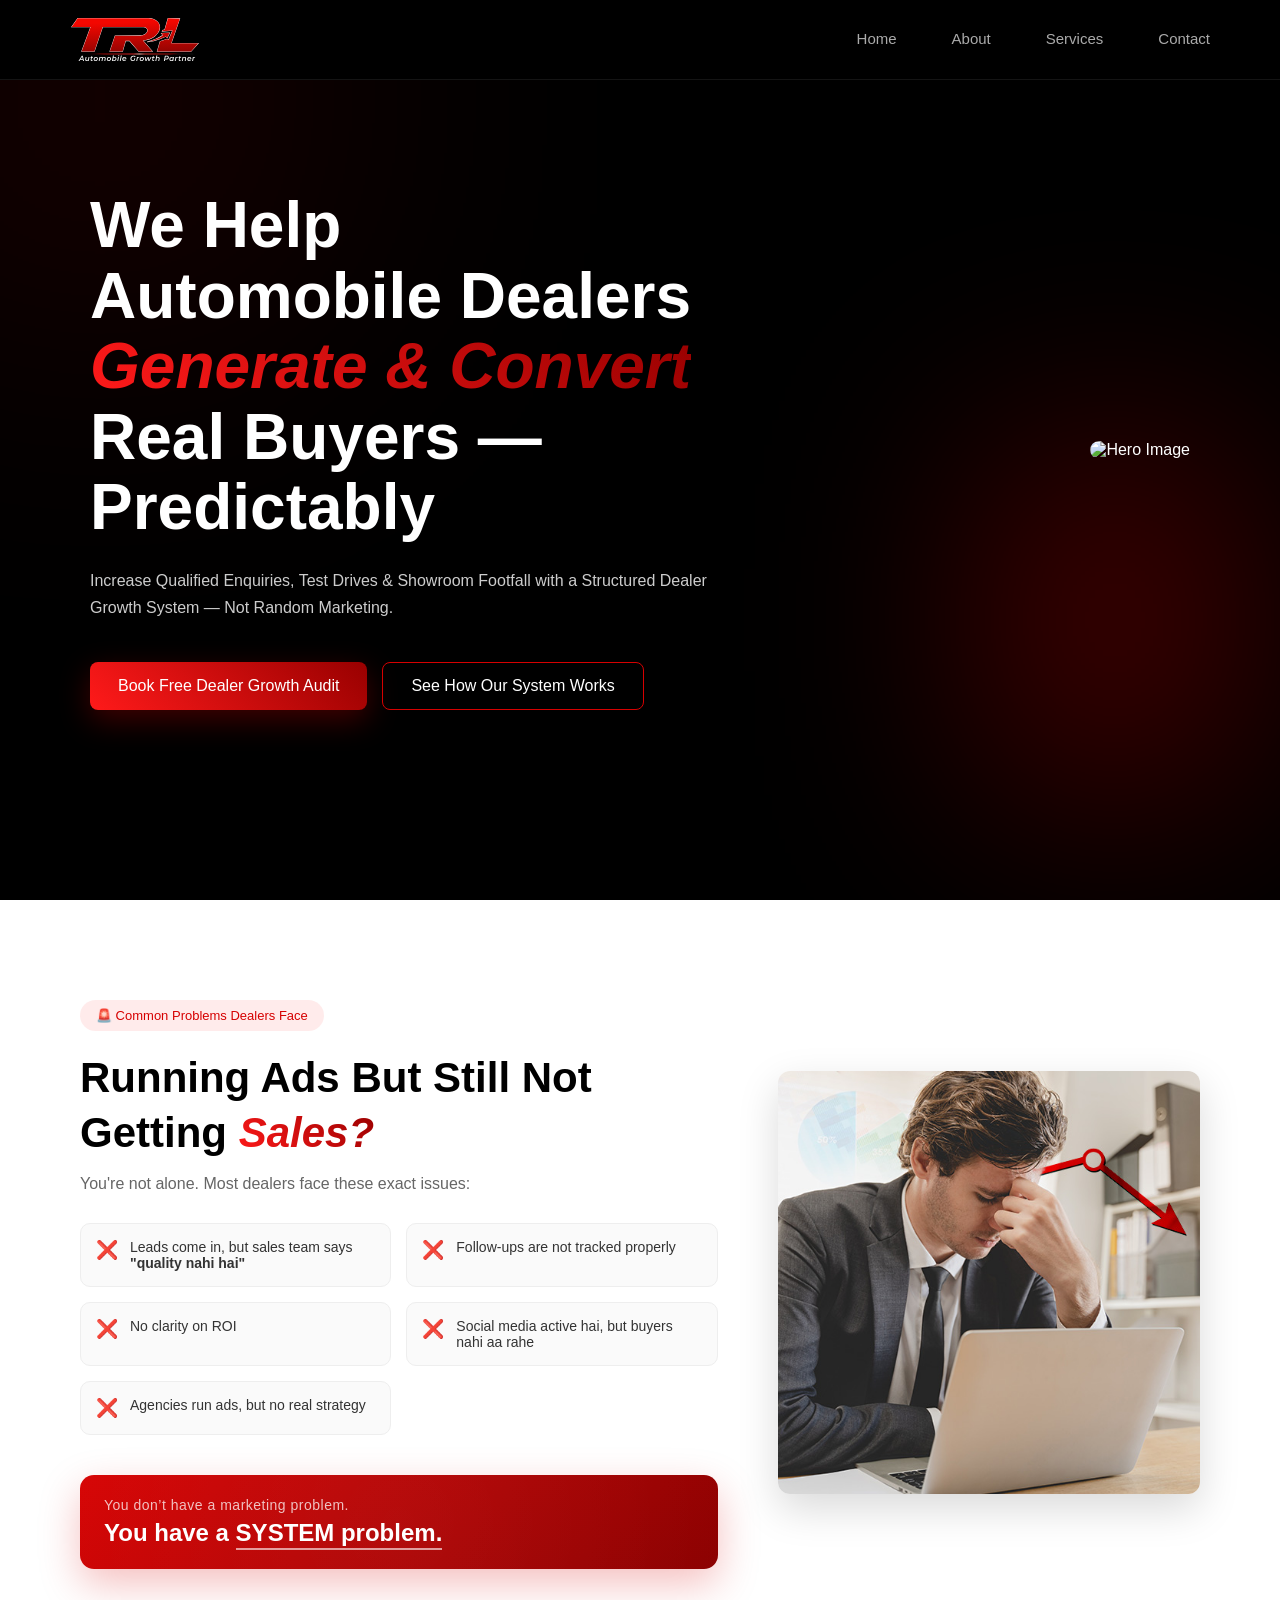
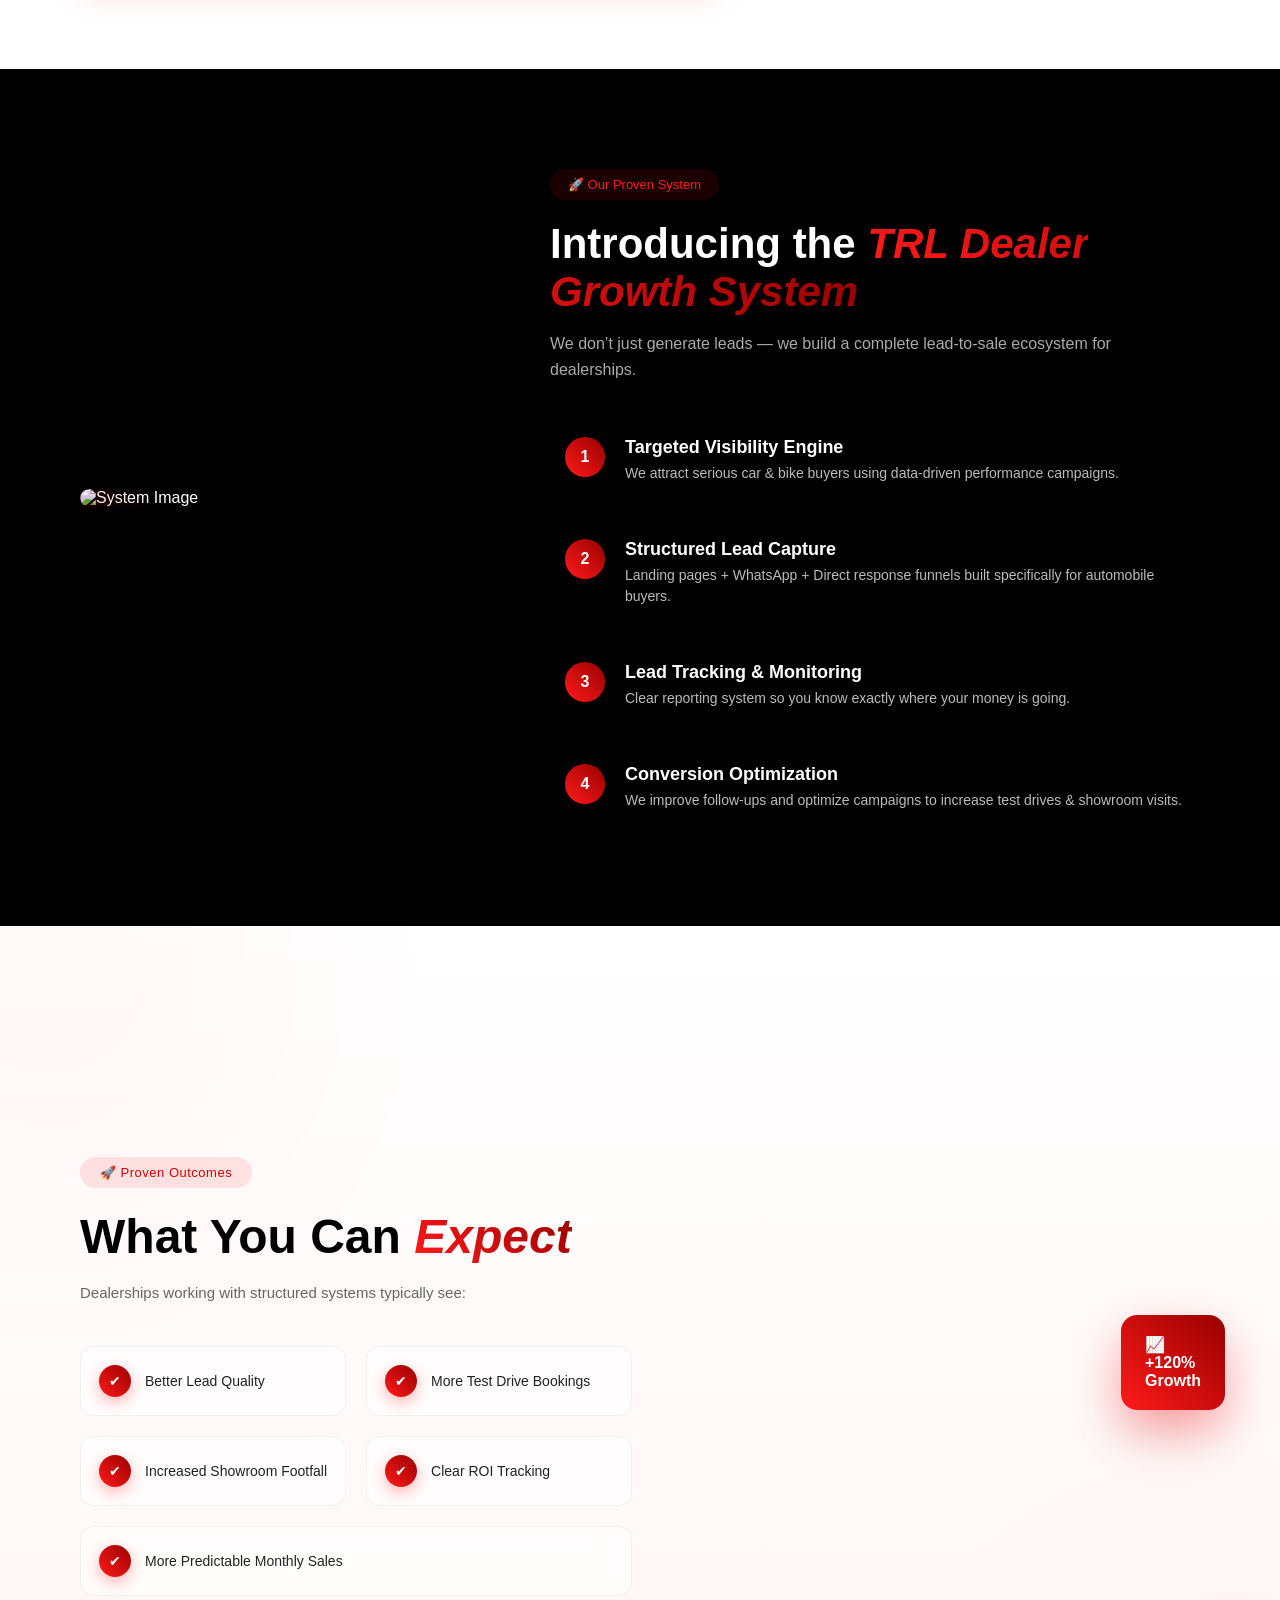
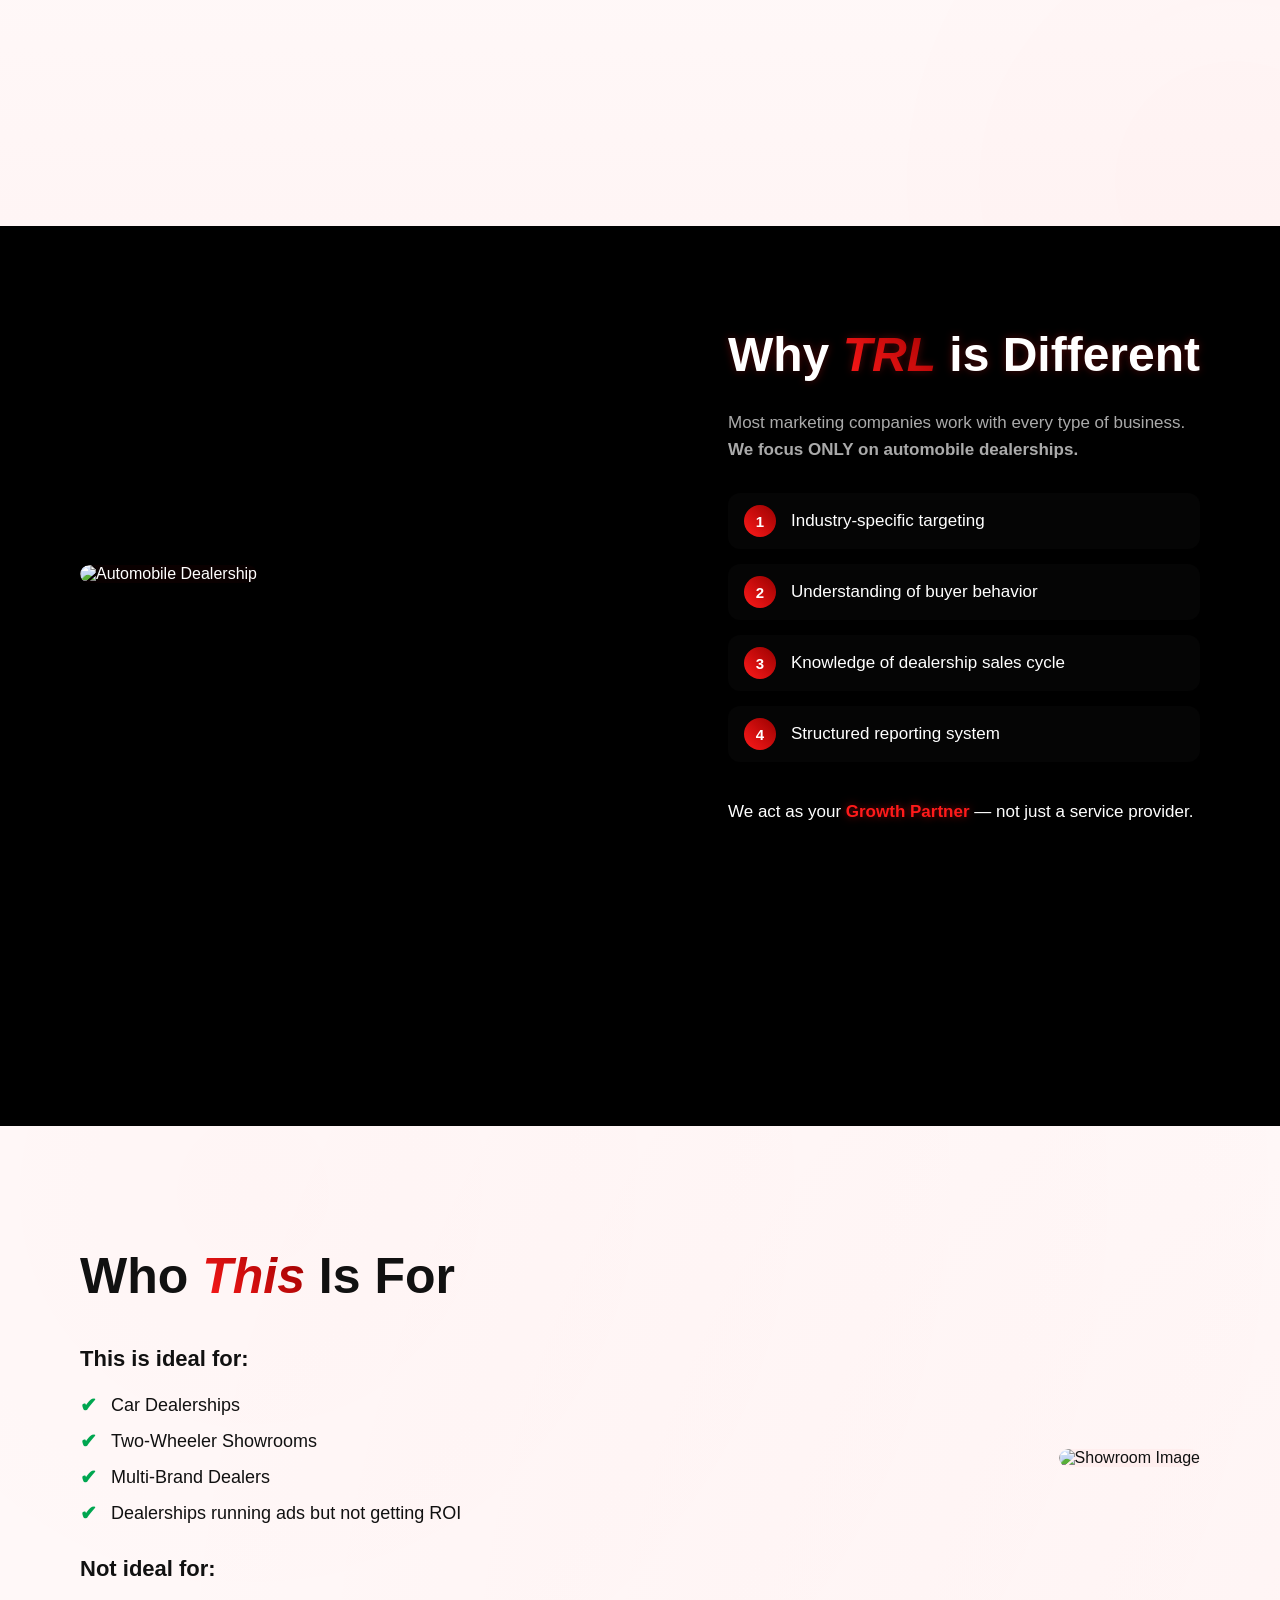
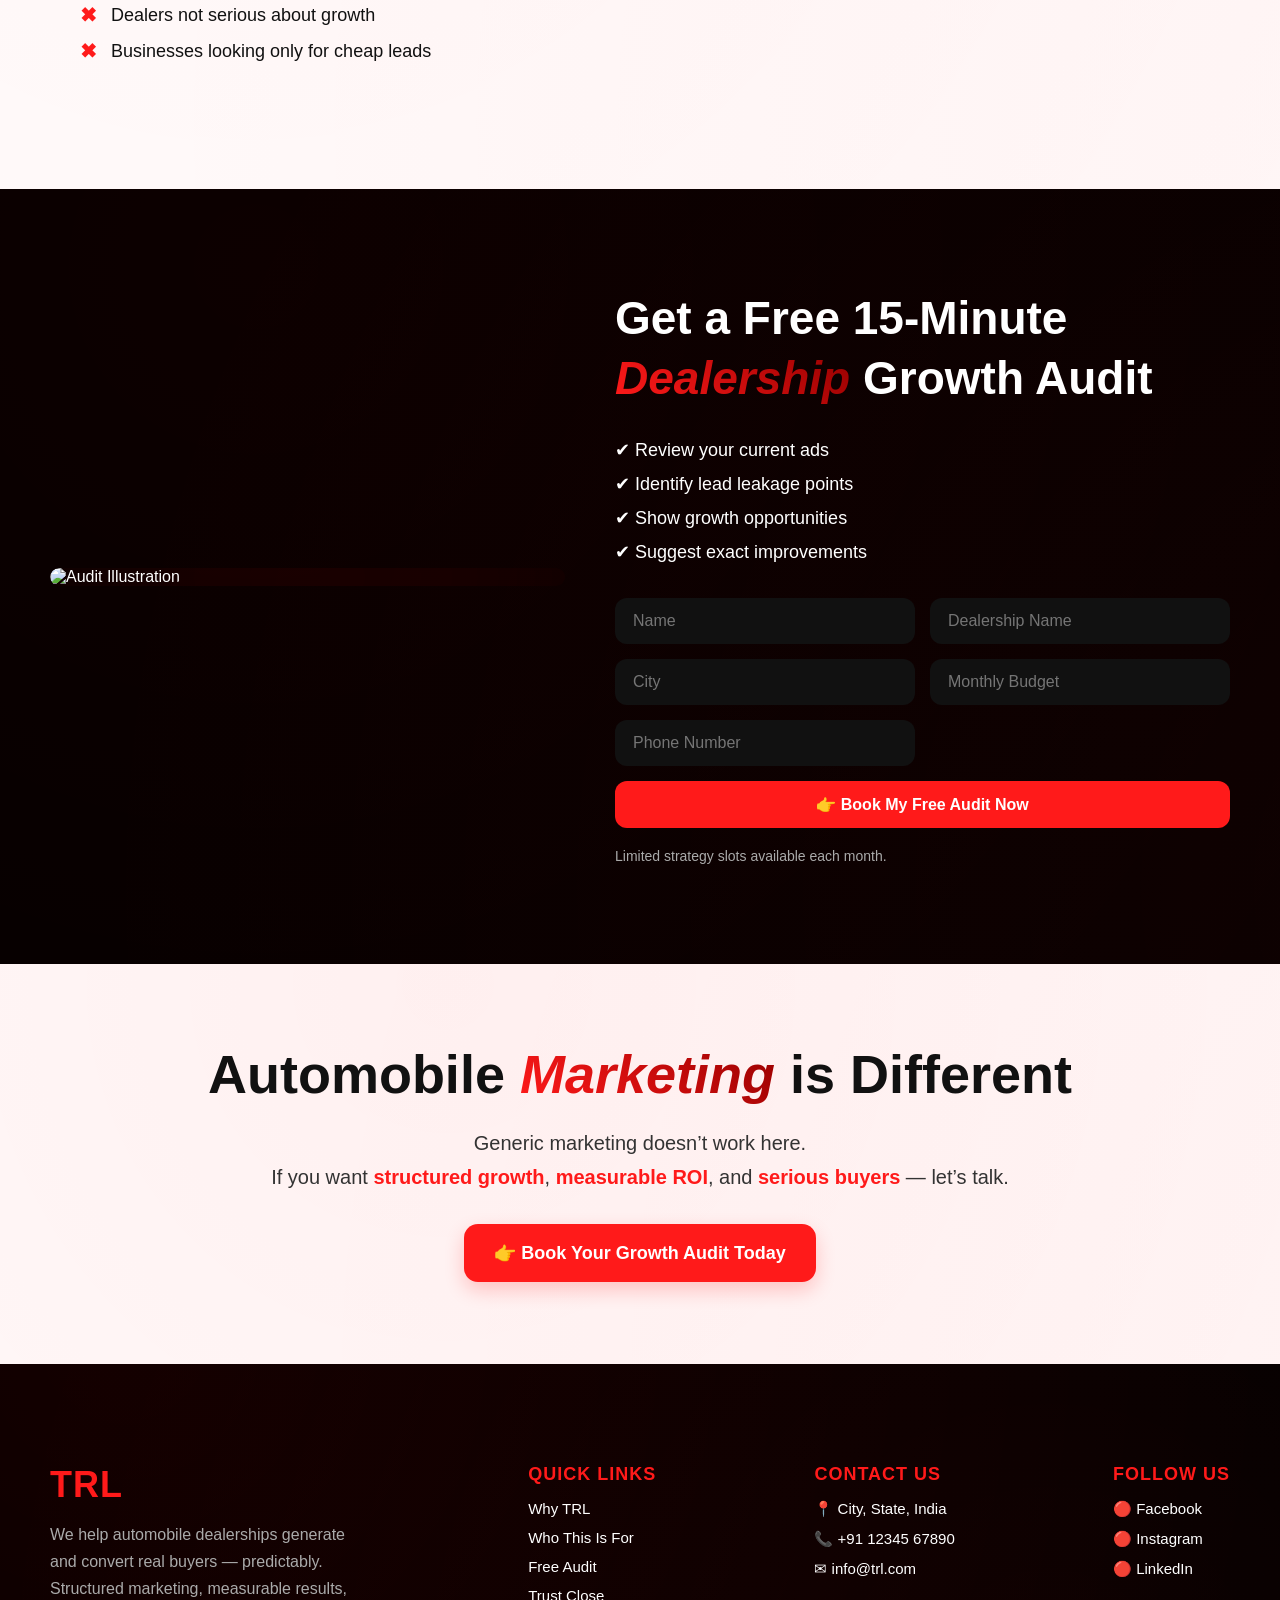
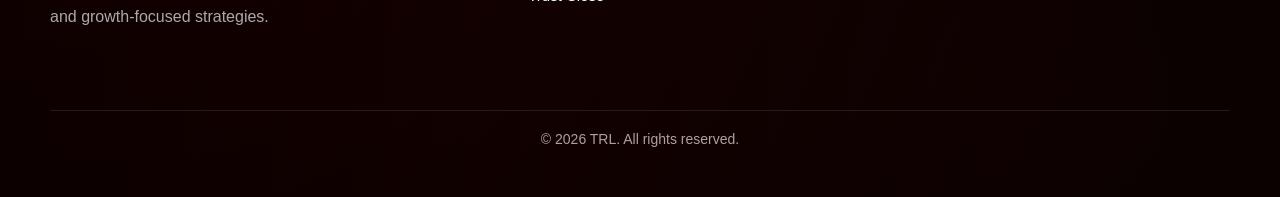
==== commit 0796f5cd: "1" ====
--- a/index.html
+++ b/index.html
@@ -372,13 +372,6 @@
       </p>
       <a href="#audit" class="trust-cta">👉 Book Your Growth Audit Today</a>
     </div>
-
-    <!-- IMAGE -->
-    <div class="trust-image">
-      <img src="trust-image.jpg" alt="Trust Illustration">
-      <div class="glow-patch"></div>
-    </div>
-
   </div>
 </section>
   <!-- Trust Close End -->
--- a/style.css
+++ b/style.css
@@ -1675,9 +1675,8 @@
 
 
 
-
-/* =========================
-   TRUST CLOSE SECTION – PREMIUM WHITE
+/* =========================
+   TRUST CLOSE SECTION – PREMIUM WHITE CENTERED
 ========================= */
 .trust-close-section.white-theme {
   position: relative;
@@ -1686,6 +1685,11 @@
   padding: 140px 50px;
   overflow: hidden;
   font-family: 'Poppins', sans-serif;
+  display: flex;
+  justify-content: center;
+  align-items: center;
+  height: 400px; /* adjust height automatically */
+  text-align: center;
 }
 
 /* Ambient gradient overlays */
@@ -1705,13 +1709,13 @@
 
 /* Wrapper */
 .trust-wrapper {
-  max-width: 1200px;
+  max-width: 900px;
   margin: 0 auto;
   display: flex;
-  gap: 60px;
+  flex-direction: column;
+  gap: 30px;
   align-items: center;
-  justify-content: space-between;
-  flex-wrap: wrap;
+  justify-content: center;
   position: relative;
   z-index: 1;
   opacity: 0;
@@ -1721,25 +1725,27 @@
 
 /* TEXT CONTENT */
 .trust-content {
-  flex: 1 1 500px;
-  padding-right: 20px;
+  margin: 0;
+  padding: 0;
 }
 
 .trust-content h2 {
   font-size: 54px;
-  line-height: 1.15;
-  margin-bottom: 25px;
+  line-height: 1.2;
+  margin: 0 0 20px 0;
   color: #111;
   font-weight: 700;
   position: relative;
+  text-align: center;
 }
 
 /* Animated underline */
 .trust-content h2::after {
   content: '';
   position: absolute;
-  left: 0;
+  left: 50%;
   bottom: -10px;
+  transform: translateX(-50%);
   width: 0;
   height: 5px;
   background: #ff1a1a;
@@ -1755,9 +1761,10 @@
 .trust-text {
   font-size: 20px;
   line-height: 1.7;
-  margin-bottom: 40px;
+  margin: 0 0 30px 0;
   color: #333;
   position: relative;
+  text-align: center;
 }
 
 .trust-text .highlight-red {
@@ -1802,41 +1809,6 @@
   background: #e60000;
 }
 
-/* IMAGE */
-.trust-image {
-  flex: 1 1 450px;
-  position: relative;
-  border-radius: 25px;
-  overflow: hidden;
-  transition: transform 0.7s ease, box-shadow 0.7s ease;
-}
-
-.trust-image img {
-  width: 100%;
-  border-radius: 25px;
-  transition: transform 0.7s ease, box-shadow 0.7s ease;
-}
-
-/* Red Glow Patch */
-.trust-image .glow-patch {
-  position: absolute;
-  top: -60px;
-  left: -60px;
-  width: calc(100% + 120px);
-  height: calc(100% + 120px);
-  background: rgba(255,0,0,0.15);
-  filter: blur(130px);
-  border-radius: 50%;
-  z-index: -1;
-  pointer-events: none;
-  animation: floatGlow 6s infinite alternate ease-in-out;
-}
-
-.trust-image:hover img {
-  transform: scale(1.08) rotate(-2deg);
-  box-shadow: 0 50px 120px rgba(255,0,0,0.25);
-}
-
 /* Floating glow animation */
 @keyframes floatGlow {
   0% { transform: translate(0,0); opacity: 0.15; }
@@ -1864,8 +1836,7 @@
 }
 
 @media (max-width: 768px) {
-  .trust-wrapper { flex-direction: column-reverse; gap: 50px; }
-  .trust-image { width: 100%; }
+  .trust-wrapper { flex-direction: column; gap: 40px; }
   .trust-content h2 { font-size: 38px; }
 }
 
@@ -1873,7 +1844,7 @@
   .trust-content h2 { font-size: 28px; }
   .trust-text { font-size: 16px; }
   .trust-cta { font-size: 16px; padding: 14px 20px; }
-
+  
   /* Hide image on small screens */
   .trust-image {
     display: none;
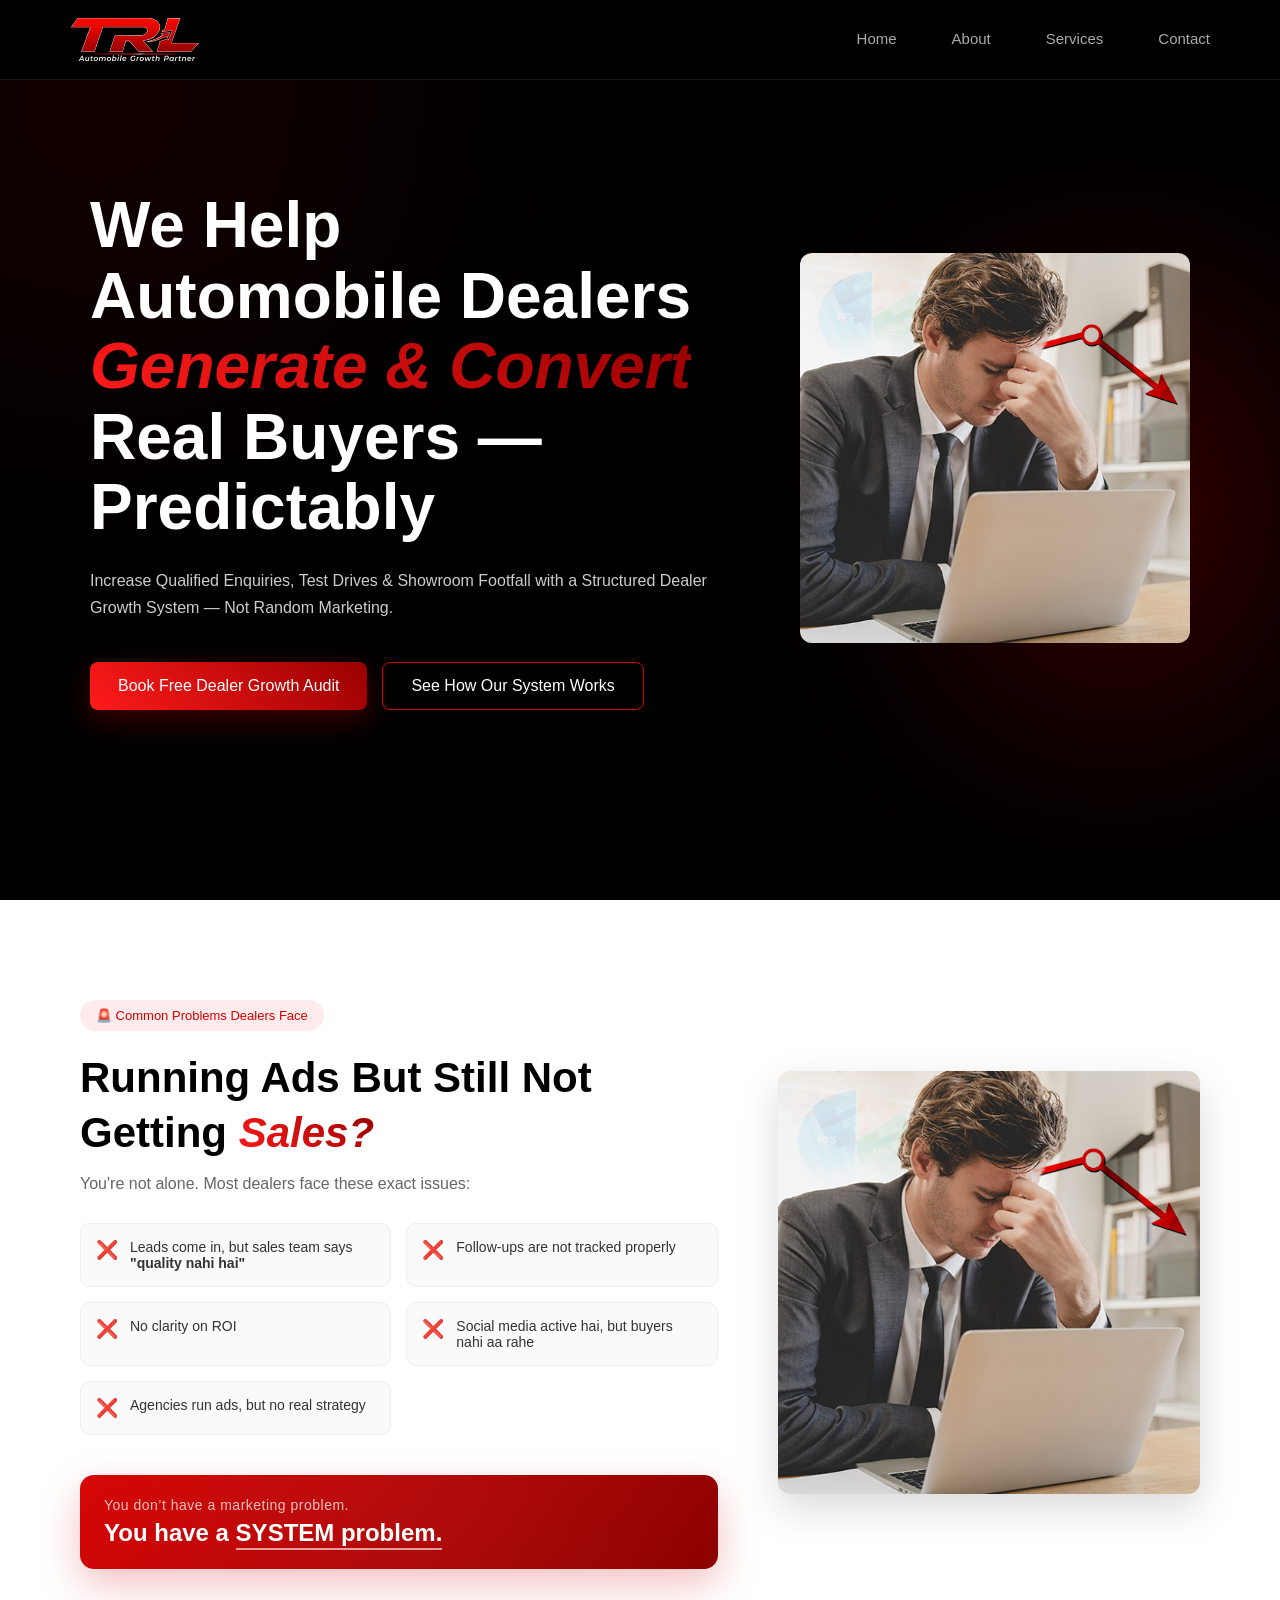
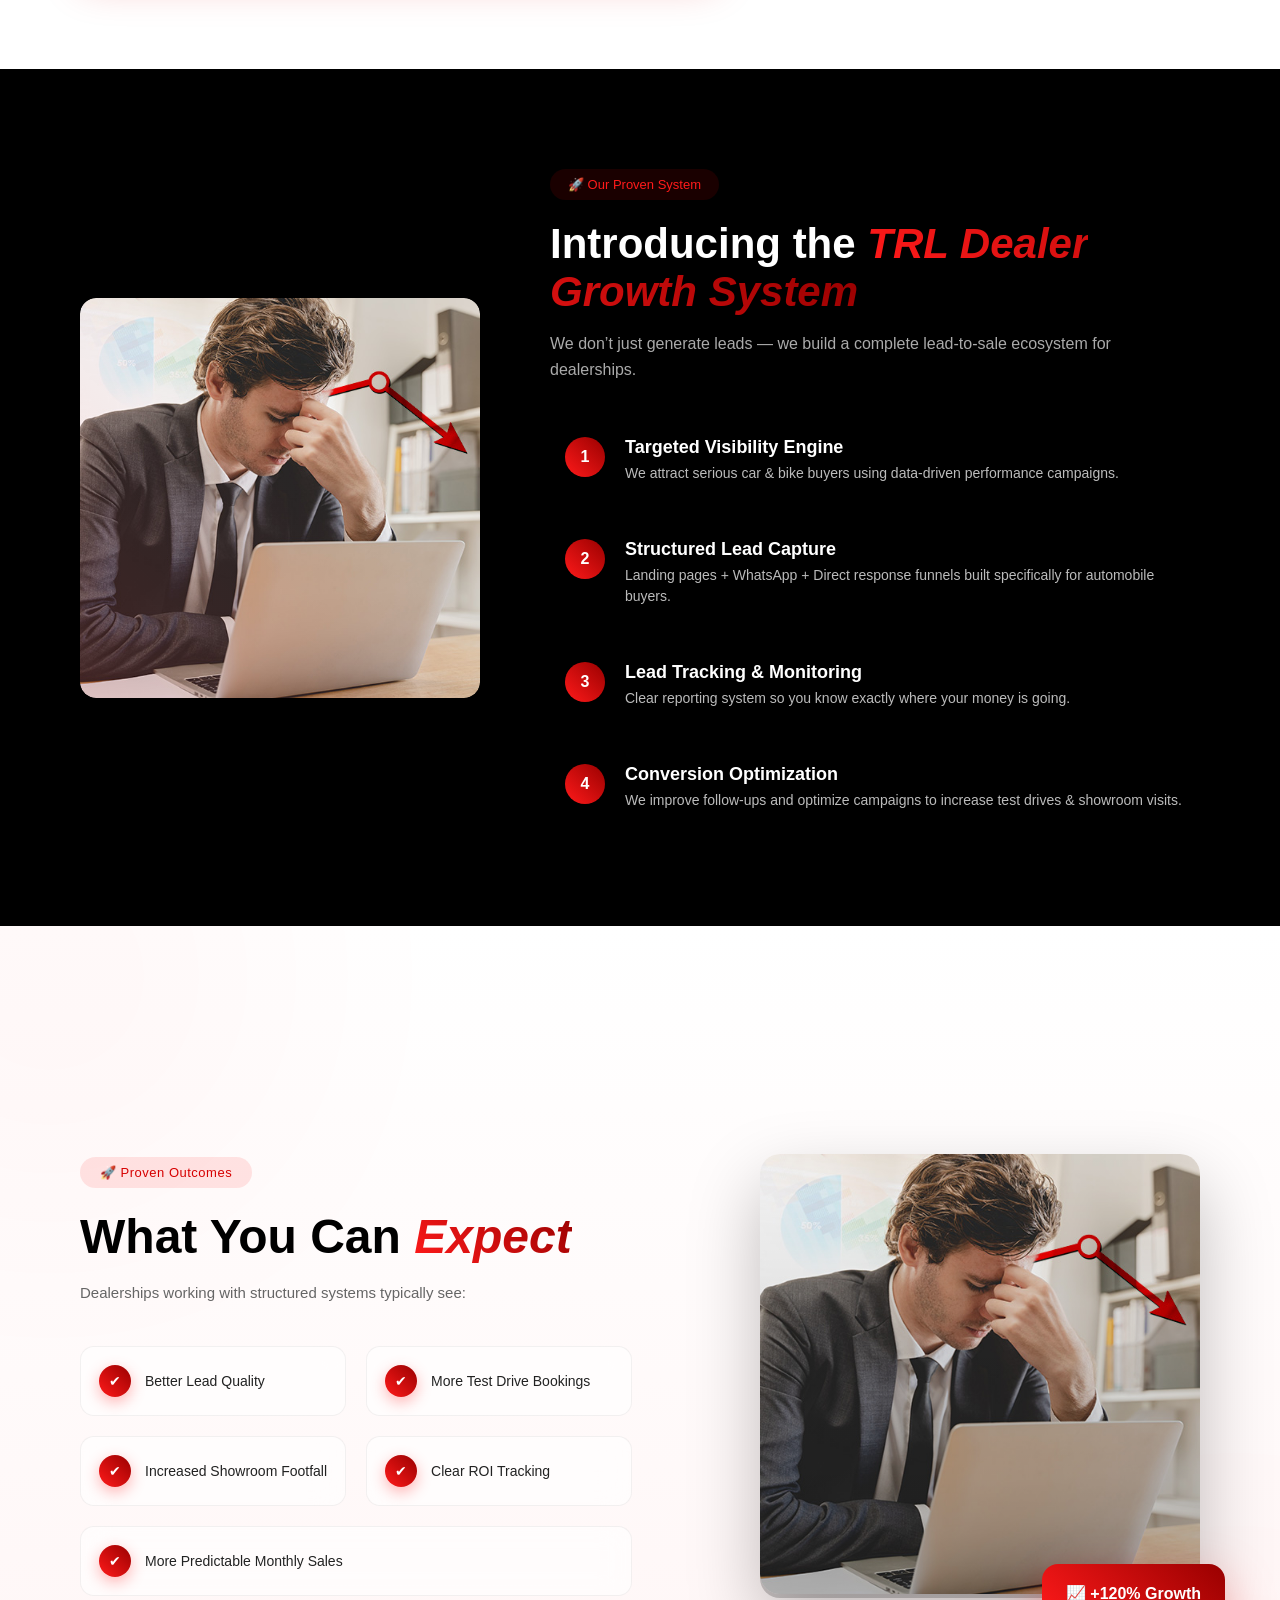
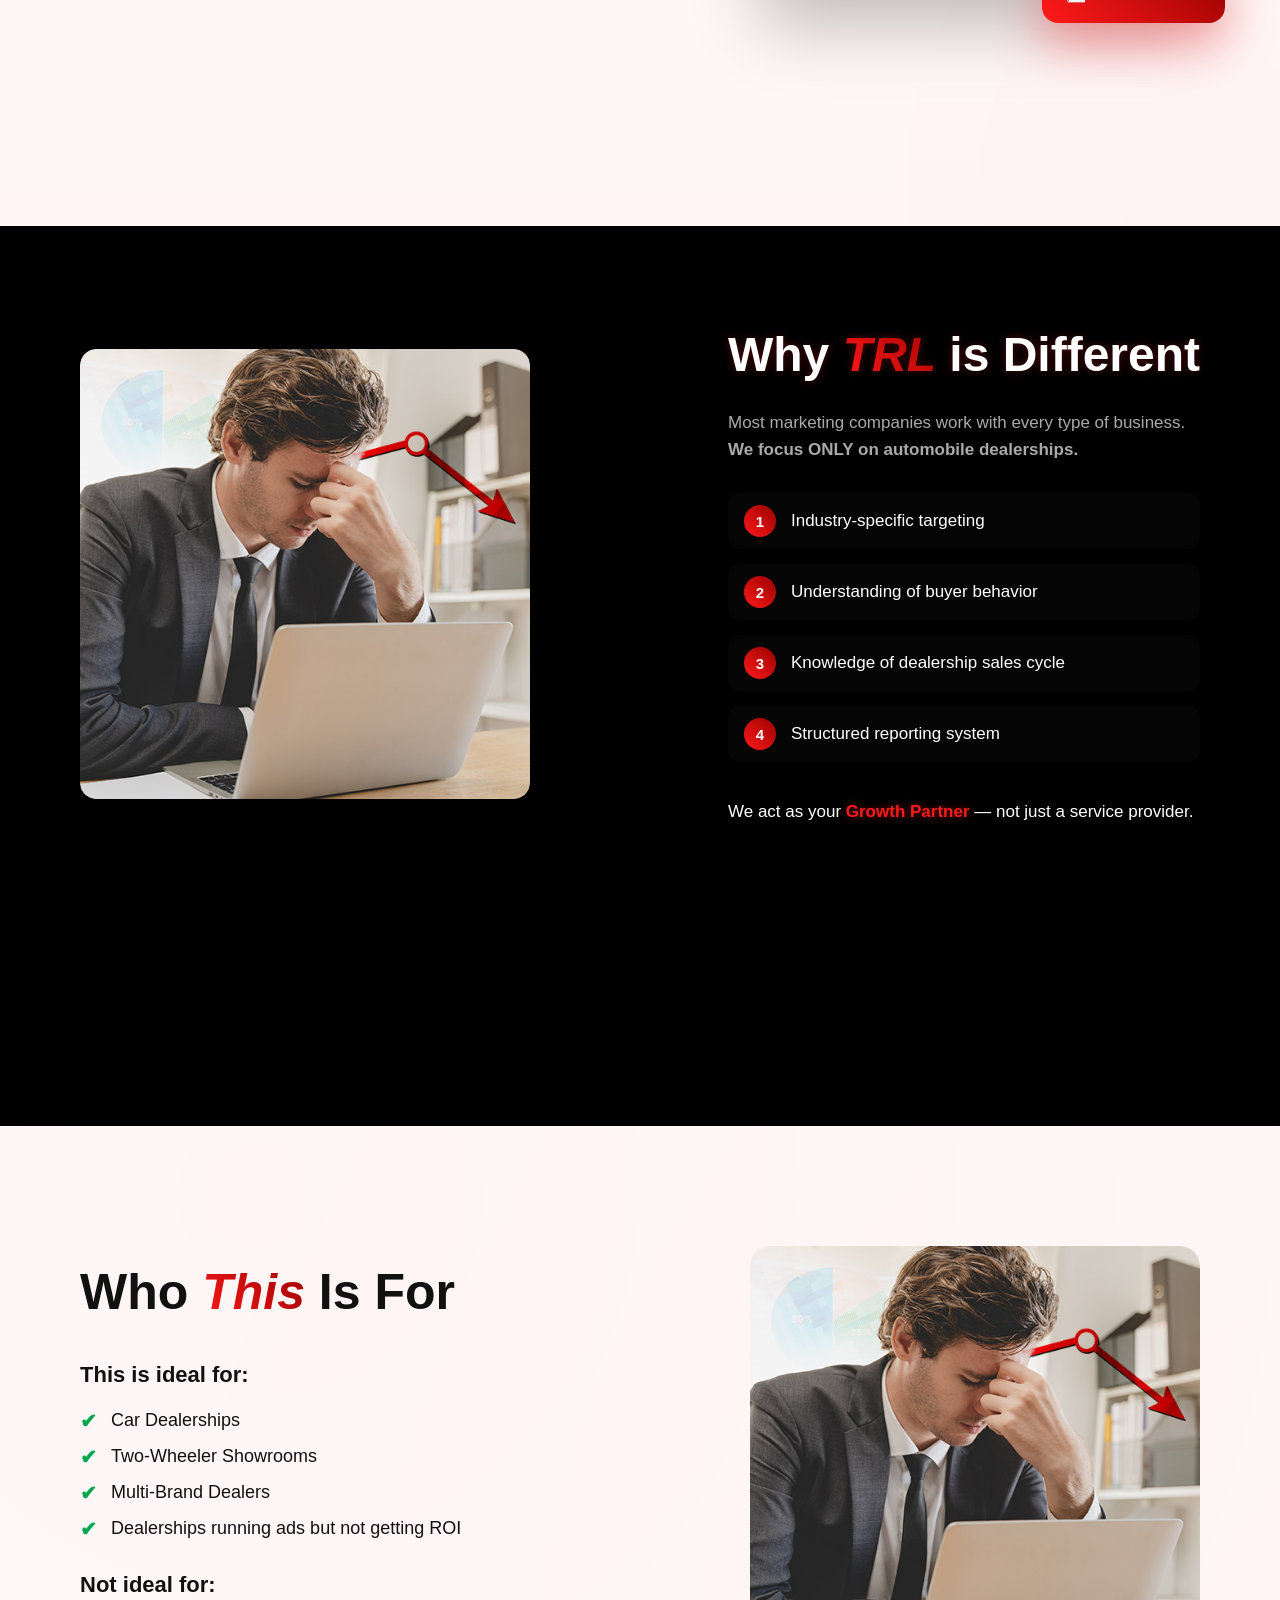
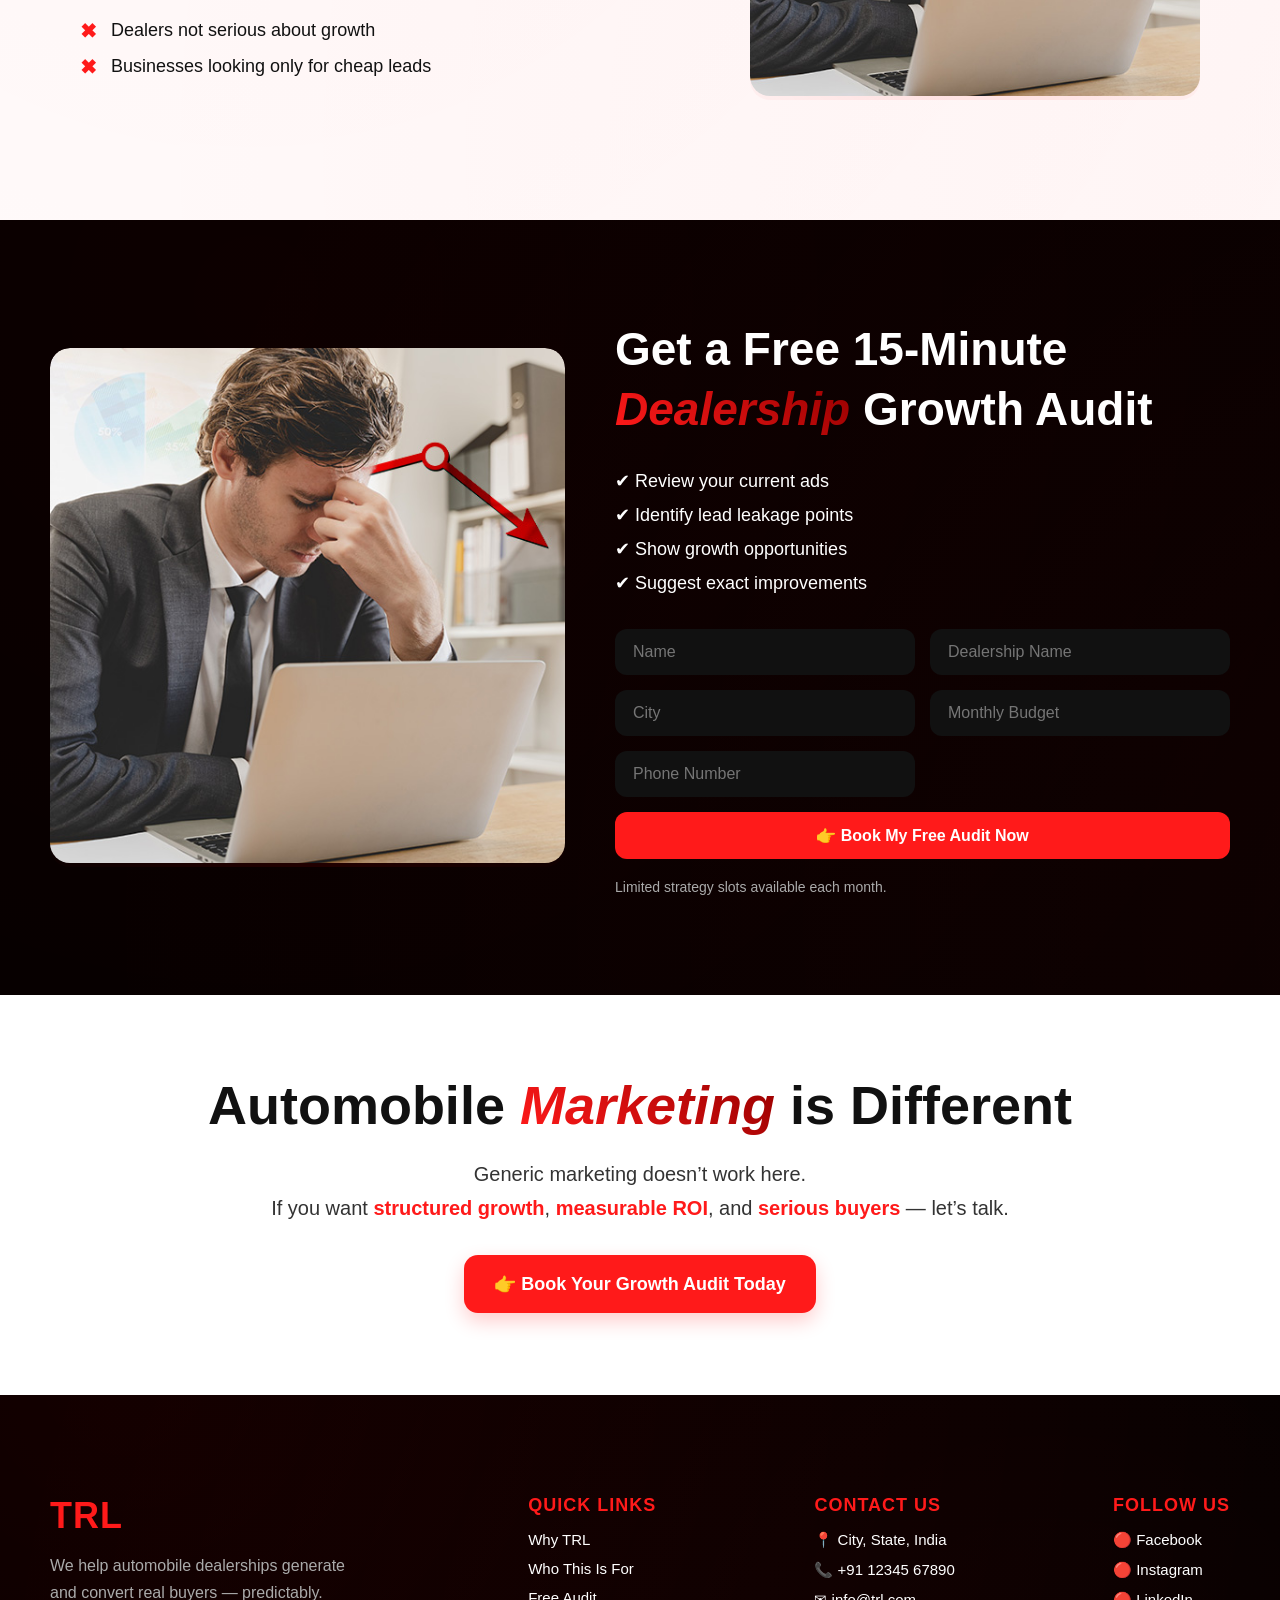
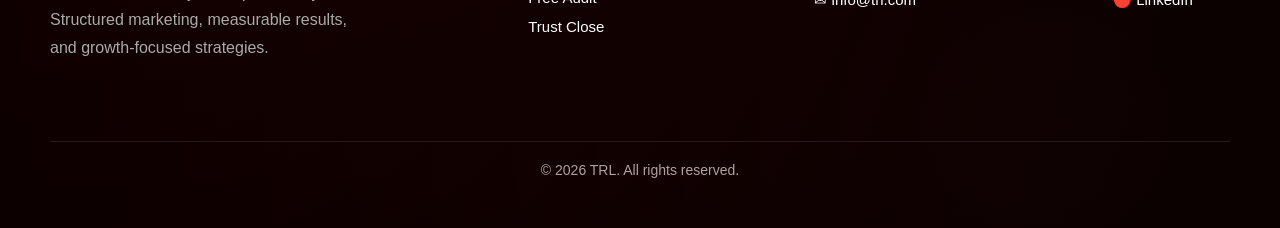
==== commit 4ca9ae34: "7" ====
--- a/index.html
+++ b/index.html
@@ -41,7 +41,7 @@
   </div>
 
   <div class="hero-image">
-    <img src="your-image.jpg" alt="Hero Image">
+    <img src="images/Running Ads But.jpg.jpeg" alt="Hero Image">
   </div>
 </section>
 <!-- Hero sectioin End -->
@@ -121,7 +121,7 @@
 
     <!-- LEFT IMAGE -->
     <div class="system-image">
-  <img src="your-image.png" alt="System Image" />
+  <img src="images/Running Ads But.jpg.jpeg" alt="System Image" />
   <div class="glow-patch"></div> <!-- This creates the subtle red glow patch -->
 </div>
 
@@ -236,7 +236,7 @@
     <div class="results-image">
 
       <div class="image-layer main">
-        <img src="your-image.jpg" alt="Results">
+        <img src="images/Running Ads But.jpg.jpeg" alt="Results">
       </div>
 
       <div class="image-layer floating">
@@ -255,7 +255,7 @@
   <div class="why-trl-wrapper">
     <!-- IMAGE -->
     <div class="why-trl-image">
-      <img src="your-dealership-image.jpg" alt="Automobile Dealership" />
+      <img src="images/Running Ads But.jpg.jpeg" alt="Automobile Dealership" />
       <div class="glow-patch"></div>
     </div>
 
@@ -314,7 +314,7 @@
     </div>
         <!-- IMAGE -->
     <div class="who-image">
-      <img src="your-showroom-image.jpg" alt="Showroom Image" />
+      <img src="images/Running Ads But.jpg.jpeg" alt="Showroom Image" />
       <div class="glow-patch"></div>
     </div>
   </div>
@@ -327,7 +327,7 @@
     
     <!-- IMAGE -->
     <div class="audit-image">
-      <img src="audit-image.jpg" alt="Audit Illustration">
+      <img src="images/Running Ads But.jpg.jpeg" alt="Audit Illustration">
       <div class="glow-patch"></div>
     </div>
 
--- a/style.css
+++ b/style.css
@@ -1,4 +1,4 @@
-/* =========================
+ /* =========================
    ROOT VARIABLES (TRL THEME)
 ========================= */
 :root {
@@ -1700,8 +1700,7 @@
   left: -20%;
   width: 220%;
   height: 220%;
-  background: radial-gradient(circle at 25% 25%, rgba(255,0,0,0.06), transparent 70%),
-              radial-gradient(circle at 70% 70%, rgba(255,26,26,0.04), transparent 70%);
+  background: white;
   z-index: 0;
   pointer-events: none;
   animation: drift 20s infinite linear alternate;
@@ -1829,24 +1828,64 @@
   100% { opacity: 1; transform: translateY(0); }
 }
 
-/* Responsive */
+/* Responsive Styling for Trust Section */
+
+/* Large tablets / smaller desktops */
 @media (max-width: 1024px) {
-  .trust-content h2 { font-size: 46px; }
-  .trust-text { font-size: 18px; }
-}
-
+  .trust-wrapper {
+    padding: 0 20px; /* reduced horizontal padding */
+  }
+  .trust-content h2 { 
+    font-size: 44px; 
+    line-height: 1.2;
+  }
+  .trust-text { 
+    font-size: 18px; 
+    line-height: 1.5;
+  }
+}
+
+/* Tablets / medium screens */
 @media (max-width: 768px) {
-  .trust-wrapper { flex-direction: column; gap: 40px; }
-  .trust-content h2 { font-size: 38px; }
-}
-
+  .trust-wrapper { 
+    flex-direction: column; 
+    gap: 30px; 
+    padding: 0 15px; /* minimal left/right margin */
+  }
+  .trust-content h2 { 
+    font-size: 36px; 
+    text-align: center; /* looks better stacked */
+  }
+  .trust-text { 
+    font-size: 17px;
+    text-align: center;
+  }
+}
+
+/* Mobile / small screens */
 @media (max-width: 480px) {
-  .trust-content h2 { font-size: 28px; }
-  .trust-text { font-size: 16px; }
-  .trust-cta { font-size: 16px; padding: 14px 20px; }
+  .trust-wrapper { 
+    padding: 0 10px; /* almost edge-to-edge */
+    gap: 20px;
+    margin: 0 0 0 ;
+  }
+  .trust-content h2 { 
+    font-size: 26px; 
+    line-height: 1.3;
+    text-align: center;
+  }
+  .trust-text { 
+    font-size: 15px; 
+    line-height: 1.4;
+    text-align: center;
+  }
+  .trust-cta { 
+    font-size: 15px; 
+    padding: 12px 18px; 
+  }
   
-  /* Hide image on small screens */
+  /* Hide image on very small screens */
   .trust-image {
     display: none;
   }
-}+}
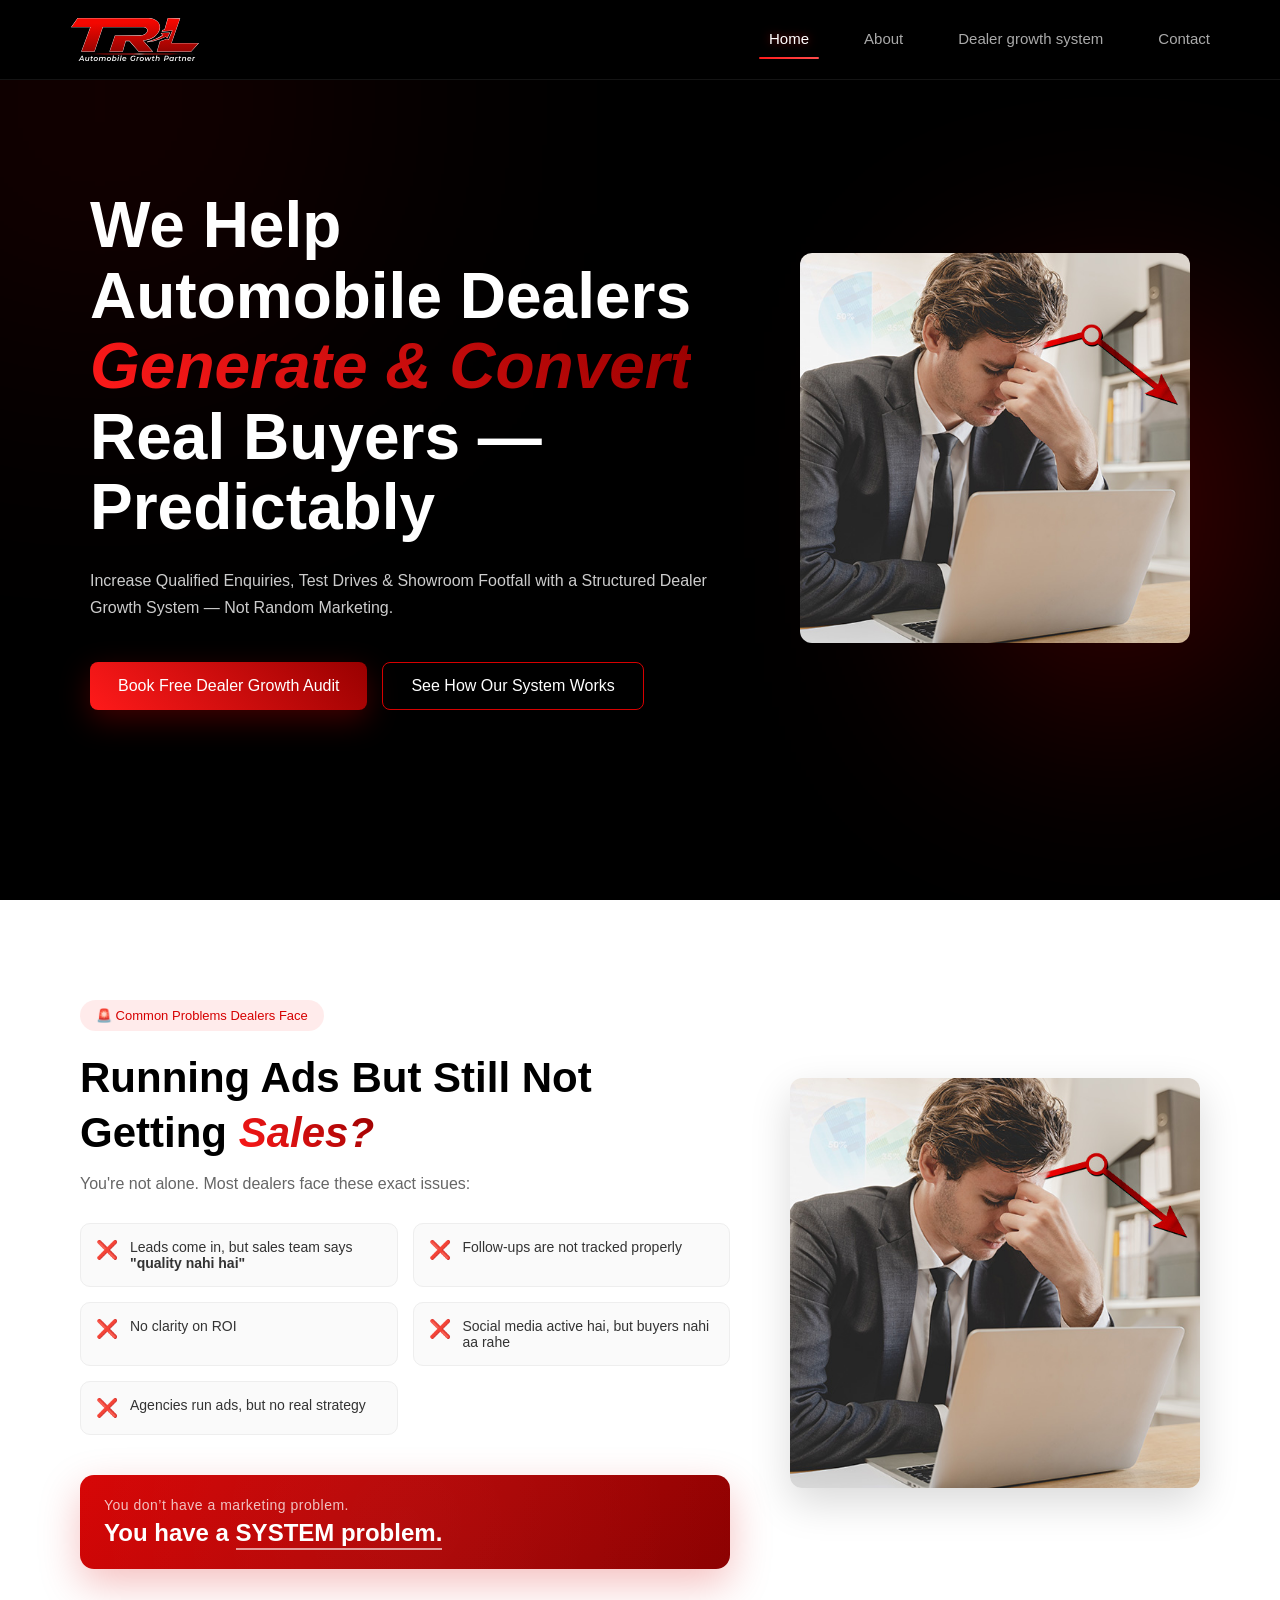
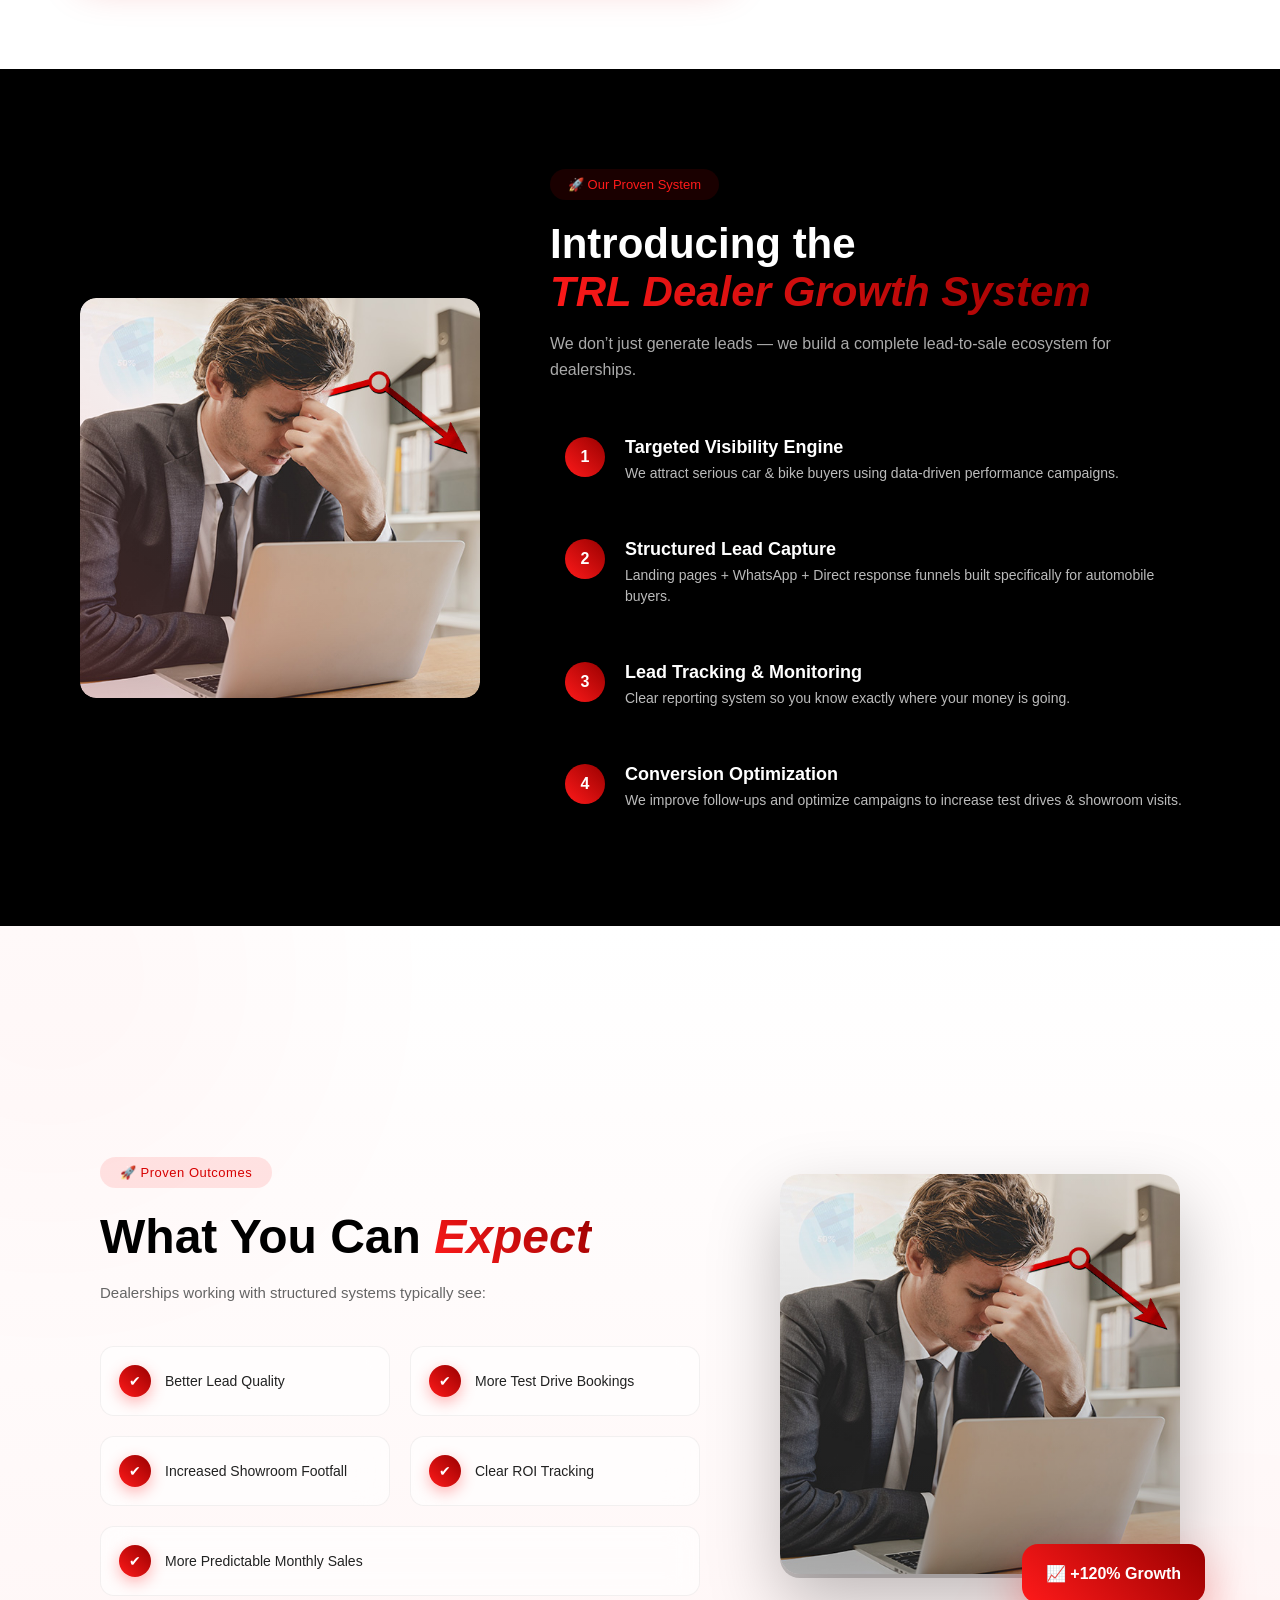
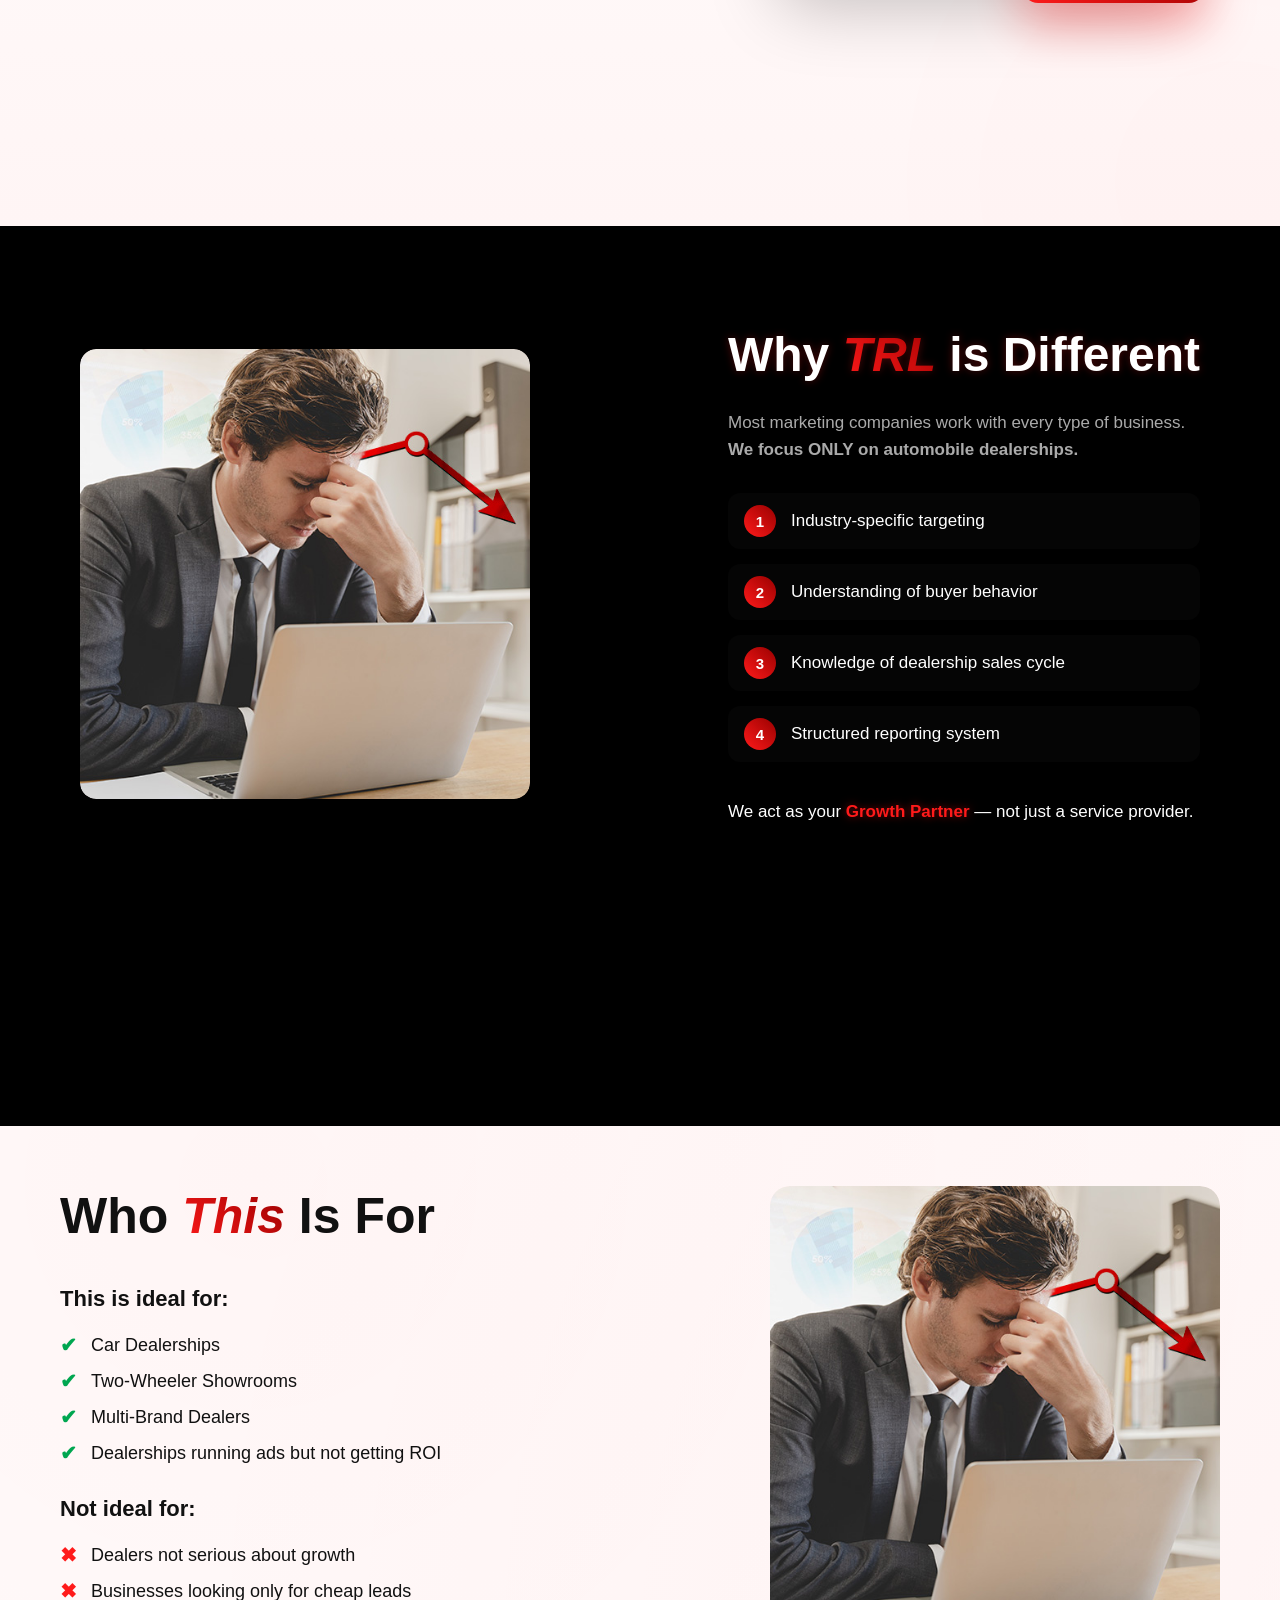
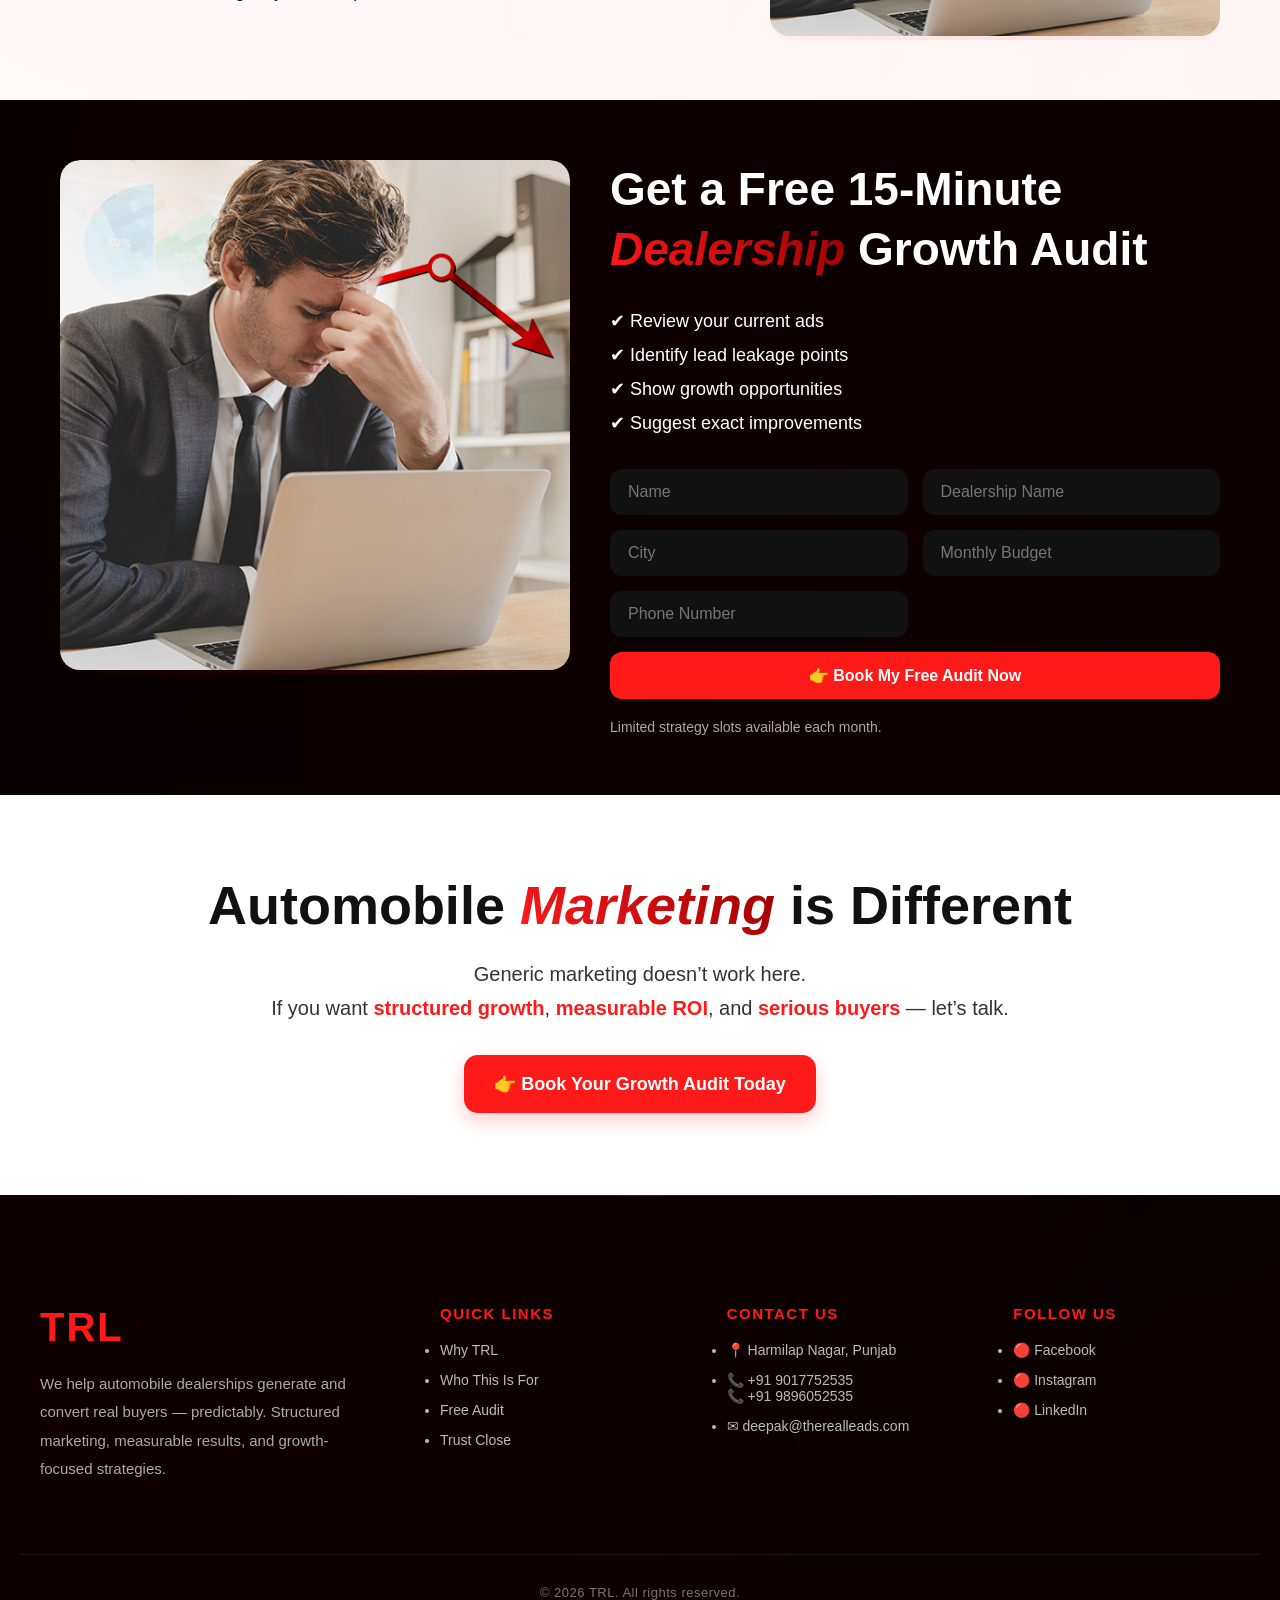
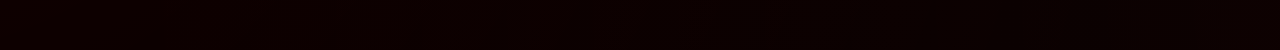
==== commit 878511db: "1" ====
--- a/index.html
+++ b/index.html
@@ -4,7 +4,12 @@
   <meta charset="UTF-8" />
   <meta name="viewport" content="width=device-width, initial-scale=1.0"/>
   <title>The Real Leads | Automobile Growth Partner</title>
-
+  
+  <!-- Favicon -->
+  <link rel="icon" type="image/png" href="/images/TRL-LOGO for black.svg">
+  
+  <!-- Optional: for older browsers using .ico -->
+  <link rel="shortcut icon" href="/images/TRL-LOGO for black.svg" type="image/x-icon">
   <!-- CSS -->
   <link rel="stylesheet" href="style.css" />
   <link rel="stylesheet" href="Components/Navbar/Navbar.css" />
@@ -12,7 +17,7 @@
 </head>
 
 <body>
-    
+   <div id="app">
   <!-- Navbar Start -->
   <div id="navbar-container"></div>
   <!-- Navbar End -->
@@ -59,7 +64,7 @@
 
       <h2>
         Running Ads But Still Not Getting 
-        <span class="highlight">Sales?</span>
+        <span class="highlight ">Sales?</span>
       </h2>
 
       <p class="pain-subtext">
@@ -191,10 +196,10 @@
     <div class="results-content">
 
       <div class="results-badge">🚀 Proven Outcomes</div>
-
+      
       <h2>
-        What You Can <span class="highlight">Expect</span>
-      </h2>
+  What You Can <span class="highlight">Expect</span>
+</h2>
 
       <p class="results-subtext">
         Dealerships working with structured systems typically see:
@@ -261,7 +266,7 @@
 
     <!-- CONTENT -->
     <div class="why-trl-content">
-      <h2 class="animated-heading">Why <span class="highlight">TRL</span> is Different</h2>
+      <h2>Why <span class="highlight">TRL</span> is Different</h2>
       <p class="why-trl-intro">
         Most marketing companies work with every type of business.
         <br />
@@ -288,7 +293,7 @@
   <div class="who-wrapper">
     <!-- CONTENT -->
     <div class="who-content">
-      <h2 class="animated-heading">Who <span class="highlight">This</span> Is For</h2>
+      <h2>Who <span class="highlight">This</span> Is For</h2>
 
       <div class="who-lists">
         <!-- Ideal For -->
@@ -333,7 +338,7 @@
 
     <!-- CONTENT & FORM -->
     <div class="audit-content">
-      <h2 class="animated-heading">Get a Free 15-Minute <span class="highlight">Dealership</span> Growth Audit</h2>
+      <h2>Get a Free 15-Minute <span class="highlight">Dealership</span> Growth Audit</h2>
       
       <ul class="audit-points">
         <li>✔ Review your current ads</li>
@@ -365,7 +370,7 @@
     
     <!-- TEXT CONTENT -->
     <div class="trust-content">
-      <h2 class="animated-heading">Automobile <span class="highlight">Marketing</span> is Different</h2>
+      <h2 >Automobile <span class="highlight">Marketing</span> is Different</h2>
       <p class="trust-text">
         Generic marketing doesn’t work here.<br>
         If you want <span class="highlight-red">structured growth</span>, <span class="highlight-red">measurable ROI</span>, and <span class="highlight-red">serious buyers</span> — let’s talk.
@@ -382,65 +387,126 @@
   <footer class="trl-footer"></footer>
 </div>
 
-
-
-
-
-  <script>
-    fetch('Components/Footer/Footer.html')
-    .then(response => response.text())
+</div> 
+
+
+<script>
+const menuToggle = document.getElementById("menuToggle");
+const navLinks = document.getElementById("navLinks");
+
+// Toggle menu
+menuToggle.addEventListener("click", () => {
+  navLinks.classList.toggle("open");
+  menuToggle.classList.toggle("active");
+});
+
+/* ================= SPA NAVIGATION ================= */
+const links = document.querySelectorAll(".nav-links a");
+const app = document.getElementById("app");
+
+links.forEach(link => {
+  link.addEventListener("click", (e) => {
+    e.preventDefault(); // 🚫 stop page reload
+
+    const url = link.getAttribute("href");
+
+    // Smooth fade out
+    app.style.opacity = "0";
+    app.style.transition = "opacity 0.3s ease";
+
+    setTimeout(() => {
+      fetch(url)
+        .then(res => res.text())
+        .then(data => {
+          // Extract only body content
+          const parser = new DOMParser();
+          const doc = parser.parseFromString(data, "text/html");
+          const newContent = doc.querySelector("#app").innerHTML;
+
+          app.innerHTML = newContent;
+
+          // Fade in
+          app.style.opacity = "1";
+
+          // Update URL (no reload)
+          window.history.pushState({}, "", url);
+
+          // Update active link
+          links.forEach(l => l.classList.remove("active"));
+          link.classList.add("active");
+
+          // Close mobile menu
+          navLinks.classList.remove("open");
+          menuToggle.classList.remove("active");
+        });
+    }, 300);
+  });
+});
+
+/* ================= BACK BUTTON SUPPORT ================= */
+window.addEventListener("popstate", () => {
+  location.reload(); // simple fallback
+});
+</script>
+<script>
+/* ================= FOOTER LOAD ================= */
+fetch('Components/Footer/Footer.html')
+  .then(response => response.text())
+  .then(data => {
+    document.querySelector('.trl-footer').outerHTML = data;
+  });
+
+/* ================= COMPONENT LOADER ================= */
+function loadComponent(id, file) {
+  fetch(file)
+    .then(res => {
+      if (!res.ok) throw new Error("File not found: " + file);
+      return res.text();
+    })
     .then(data => {
-      document.querySelector('.trl-footer').outerHTML = data;
-    });
-    function loadComponent(id, file) {
-      console.log("Loading:", file);
-
-      fetch(file)
-        .then(res => {
-          if (!res.ok) {
-            throw new Error("File not found: " + file);
+      document.getElementById(id).innerHTML = data;
+
+      /* ================= NAVBAR LOGIC ================= */
+      const menuToggle = document.getElementById("menuToggle");
+      const navLinks = document.getElementById("navLinks");
+
+      // Toggle menu
+      if (menuToggle && navLinks) {
+        menuToggle.addEventListener("click", () => {
+          navLinks.classList.toggle("open");
+          menuToggle.classList.toggle("active");
+        });
+      }
+
+      /* ================= ACTIVE LINK (AUTO) ================= */
+      const links = document.querySelectorAll(".nav-links a");
+      const currentPath = window.location.pathname;
+
+      links.forEach(link => {
+        const linkPath = new URL(link.href).pathname;
+
+        // 🔥 Auto highlight current page
+        if (linkPath === currentPath) {
+          link.classList.add("active");
+        }
+
+        // Close mobile menu on click
+        link.addEventListener("click", () => {
+          if (navLinks && menuToggle) {
+            navLinks.classList.remove("open");
+            menuToggle.classList.remove("active");
           }
-          return res.text();
-        })
-        .then(data => {
-          document.getElementById(id).innerHTML = data;
-
-          // Get elements AFTER loading navbar
-          const menuToggle = document.getElementById("menuToggle");
-          const navLinks = document.getElementById("navLinks");
-
-          // Toggle menu
-          if (menuToggle && navLinks) {
-            menuToggle.addEventListener("click", () => {
-              navLinks.classList.toggle("open");
-              menuToggle.classList.toggle("active");
-            });
-          }
-
-          // Active link highlight
-          const links = document.querySelectorAll(".nav-links a");
-
-          links.forEach(link => {
-            link.addEventListener("click", () => {
-              links.forEach(l => l.classList.remove("active"));
-              link.classList.add("active");
-
-              // Close mobile menu after click
-              if (navLinks && menuToggle) {
-                navLinks.classList.remove("open");
-                menuToggle.classList.remove("active");
-              }
-            });
-          });
-        })
-        .catch(err => console.error("Error loading component:", err));
-    }
-
-    // Run AFTER page loads
-    document.addEventListener("DOMContentLoaded", () => {
-      loadComponent("navbar-container", "Components/Navbar/Navbar.html");
-    });
-  </script>
+        });
+      });
+    })
+    .catch(err => console.error("Error loading component:", err));
+}
+
+/* ================= INIT ================= */
+document.addEventListener("DOMContentLoaded", () => {
+  loadComponent("navbar-container", "Components/Navbar/Navbar.html");
+});
+</script>
 
 </body>
 </html>
--- a/style.css
+++ b/style.css
@@ -25,7 +25,9 @@
   --radius: 8px;
   --transition: 0.3s ease;
 }
-
+#app {
+  transition: opacity 0.3s ease;
+}
 /* =========================
    RESET
 ========================= */
@@ -757,7 +759,7 @@
 .results-wrapper {
   width: 100%;
   max-width: 1200px;
-  margin: 0 auto;
+  margin: 0 20px;
 
   display: flex;
   align-items: center;
@@ -956,7 +958,7 @@
 @media (max-width: 768px) {
   .results-section {
     min-height: auto;
-    padding: 40px 20px;
+    padding: 40px 5px;
   }
 
   .results-wrapper {
@@ -982,7 +984,6 @@
     font-size: 26px;
   }
 }
-
 
 
 /* =========================
@@ -1093,28 +1094,33 @@
     transition: all 0.3s ease;
     text-shadow: 0 0 8px rgba(255, 26, 26, 0.3);
 }
-
-.animated-heading {
+h2 {
+    position: relative;
     display: inline-block;
     cursor: default;
 }
 
-.animated-heading::after {
+h2 .highlight {
+    position: relative;
+    display: inline-block;
+}
+
+h2 .highlight::after {
     content: '';
     position: absolute;
     left: 0;
-    bottom: -8px;
+    bottom: -4px;
     width: 0;
-    height: 4px;
-    background: #ff1a1a;
+    height: 5px;
+    background: #d60000;
     border-radius: 2px;
     transition: width 0.4s ease;
 }
 
-.animated-heading:hover::after {
+/* 🔥 Hover on full heading, animate only highlight */
+h2:hover .highlight::after {
     width: 100%;
 }
-
 .highlight-red {
     color: #ff1a1a;
 }
@@ -1243,7 +1249,7 @@
     position: relative;
     background: #fff;
     color: #111;
-    padding: 120px 80px;
+    padding: 60px 20px; /* reduced padding */
     overflow: hidden;
     font-family: 'Poppins', sans-serif;
 }
@@ -1272,17 +1278,23 @@
 
 /* Wrapper */
 .who-wrapper {
-    max-width: 1200px;
-    margin: 0 auto;
+    max-width: 100%;
+    margin: 0 40px;
     display: flex;
-    gap: 60px;
-    align-items: center;
+    gap: 40px;
+    align-items: flex-start;
     justify-content: space-between;
     position: relative;
     z-index: 1;
     opacity: 0;
-    transform: translateY(30px);
+    transform: translateY(20px);
     animation: fadeInUp 1s forwards;
+}
+@media screen and (max-width: 768px) {
+    .who-wrapper {
+        margin: 0 0;
+        gap: 20px;
+    }
 }
 
 /* IMAGE */
@@ -1329,7 +1341,8 @@
 
 /* CONTENT */
 .who-content {
-    max-width: 650px;
+    max-width: 100%;
+    flex: 1; /* take full width available */
 }
 
 /* Badge */
@@ -1355,21 +1368,6 @@
     line-height: 1.2;
 }
 
-.animated-heading::after {
-    content: '';
-    position: absolute;
-    bottom: -12px;
-    left: 0;
-    width: 0;
-    height: 4px;
-    background: #ff1a1a;
-    border-radius: 2px;
-    transition: width 0.4s ease;
-}
-
-.animated-heading:hover::after {
-    width: 100%;
-}
 
 /* Lists without boxes */
 .who-lists {
@@ -1417,21 +1415,36 @@
 
 /* Responsive */
 @media (max-width: 1024px) {
-    .who-wrapper { gap: 40px; }
+    .who-wrapper { gap: 30px; flex-wrap: wrap; }
     .who-content h2 { font-size: 38px; }
     .who-lists li { font-size: 17px; }
 }
 
 @media (max-width: 768px) {
-    .who-wrapper { flex-direction: column; gap: 50px; }
-    .who-image { width: 100%; }
+    .who-wrapper {
+        flex-direction: column;
+        gap: 30px;
+        align-items: stretch;
+    }
+    .who-content {
+        width: 100%; /* full width */
+    }
+    .who-image {
+        width: 100%;
+    }
 }
 
 @media (max-width: 480px) {
     .who-content h2 { font-size: 28px; }
     .who-lists li { font-size: 16px; }
 
-    /* Hide image on small screens */
+    /* Text takes full screen width */
+    .who-content {
+        width: 100%;
+        padding: 0 5px; /* minimal side padding */
+    }
+
+    /* Hide image on very small screens */
     .who-image {
         display: none;
     }
@@ -1440,9 +1453,6 @@
 
 
 
-
-
-
 /* =========================
    FREE AUDIT SECTION – PREMIUM SLEEK
 ========================= */
@@ -1450,7 +1460,7 @@
   position: relative;
   background: #000;
   color: #fff;
-  padding: 100px 50px;
+  padding: 60px 20px; /* reduced padding for more space */
   overflow: hidden;
   font-family: 'Poppins', sans-serif;
 }
@@ -1478,15 +1488,21 @@
 
 /* Wrapper */
 .audit-wrapper {
-  max-width: 1200px;
-  margin: 0 auto;
+  max-width: 100%;
+  margin: 0 40px;
   display: flex;
-  align-items: center;
+  align-items: flex-start;
   justify-content: space-between;
-  gap: 50px;
+  gap: 40px;
   position: relative;
   z-index: 1;
   flex-wrap: wrap;
+}
+@media screen and (max-width: 768px) {
+    .audit-wrapper {
+        margin: 0 auto;
+        gap: 20px;
+    }
 }
 
 /* IMAGE */
@@ -1533,6 +1549,7 @@
 /* CONTENT */
 .audit-content {
   flex: 1 1 500px;
+  max-width: 100%; /* full width */
 }
 
 /* Badge */
@@ -1556,23 +1573,9 @@
   margin-bottom: 30px;
   color: #fff;
   position: relative;
-}
-
-.animated-heading::after {
-  content: '';
-  position: absolute;
-  bottom: -10px;
-  left: 0;
-  width: 0;
-  height: 3px;
-  background: #ff1a1a;
-  border-radius: 2px;
-  transition: width 0.4s ease;
-}
-
-.animated-heading:hover::after {
-  width: 100%;
-}
+  max-width: 100%; /* full width */
+}
+
 
 /* Points List */
 .audit-points {
@@ -1646,13 +1649,18 @@
 
 /* Responsive */
 @media (max-width: 1024px) {
-  .audit-wrapper { gap: 40px; }
+  .audit-wrapper { gap: 30px; flex-wrap: wrap; }
   .audit-content h2 { font-size: 38px; }
   .audit-points li { font-size: 17px; }
 }
 
 @media (max-width: 768px) {
-  .audit-wrapper { flex-direction: column-reverse; gap: 50px; }
+  .audit-wrapper {
+    flex-direction: column-reverse;
+    gap: 30px;
+    align-items: stretch; /* text takes full width */
+  }
+  .audit-content { width: 100%; }
   .audit-image { width: 100%; }
 }
 
@@ -1661,10 +1669,11 @@
   .audit-points li { font-size: 16px; }
   .audit-form input, .audit-form button { font-size: 14px; padding: 12px 16px; }
 
+  /* Text edge-to-edge */
+  .audit-content { width: 100%; padding: 0 10px; }
+
   /* Hide image on small screens */
-  .audit-image {
-    display: none;
-  }
+  .audit-image { display: none; }
 }
 
 
@@ -1682,7 +1691,7 @@
   position: relative;
   background: #fff;
   color: #111;
-  padding: 140px 50px;
+  padding: 10px 10px;
   overflow: hidden;
   font-family: 'Poppins', sans-serif;
   display: flex;
@@ -1709,7 +1718,7 @@
 /* Wrapper */
 .trust-wrapper {
   max-width: 900px;
-  margin: 0 auto;
+  margin: 0 20px;
   display: flex;
   flex-direction: column;
   gap: 30px;
@@ -1738,19 +1747,6 @@
   text-align: center;
 }
 
-/* Animated underline */
-.trust-content h2::after {
-  content: '';
-  position: absolute;
-  left: 50%;
-  bottom: -10px;
-  transform: translateX(-50%);
-  width: 0;
-  height: 5px;
-  background: #ff1a1a;
-  border-radius: 3px;
-  transition: width 0.5s ease;
-}
 
 .trust-content h2:hover::after {
   width: 100px;
@@ -1850,7 +1846,7 @@
   .trust-wrapper { 
     flex-direction: column; 
     gap: 30px; 
-    padding: 0 15px; /* minimal left/right margin */
+    padding: 0 10px; /* minimal left/right margin */
   }
   .trust-content h2 { 
     font-size: 36px; 
--- a/Components/Navbar/Navbar.css
+++ b/Components/Navbar/Navbar.css
@@ -60,18 +60,47 @@
   transition: 0.3s;
 }
 
-/* Hover */
-.nav-links li a:hover {
-  color: #fff;
-  background: rgba(255,255,255,0.08);
+/* Base link */
+.nav-links a {
+  position: relative;
+  color: #ccc;
+  text-decoration: none;
+  transition: color 0.3s ease;
 }
 
-/* ACTIVE LINK */
-.nav-links li a.active {
+/* Active state */
+.nav-links a.active {
   color: #fff;
-  background: rgba(255,255,255,0.15);
 }
 
+/* Premium animated underline */
+.nav-links a::after {
+  content: '';
+  position: absolute;
+  left: 50%;
+  bottom: -6px;
+  width: 0%;
+  height: 2px;
+  background: linear-gradient(90deg, #ff1a1a, #ff4d4d);
+  border-radius: 2px;
+  transition: all 0.4s cubic-bezier(0.25, 1, 0.5, 1);
+  transform: translateX(-50%);
+}
+
+/* Hover effect */
+.nav-links a:hover::after {
+  width: 70%;
+}
+
+/* Active = full underline */
+.nav-links a.active::after {
+  width: 100%;
+}
+
+/* Subtle glow for active */
+.nav-links a.active {
+  text-shadow: 0 0 8px rgba(255, 26, 26, 0.5);
+}
 /* Hamburger */
 .menu-toggle {
   display: none;
@@ -101,6 +130,9 @@
 /* MOBILE FULL SCREEN (below navbar) */
 @media (max-width: 768px) {
 
+  .logo{
+    width: 100px;
+  }
   .navbar {
     padding: 15px 20px;
   }
--- a/Components/Footer/Footer.css
+++ b/Components/Footer/Footer.css
@@ -1,162 +1,198 @@
 /* =========================
-   TRL FOOTER – PREMIUM BLACK
+   TRL FOOTER – ULTRA PREMIUM
 ========================= */
 .trl-footer {
   background: #000;
   color: #fff;
   font-family: 'Poppins', sans-serif;
-  padding: 100px 50px 50px;
+  padding: 110px 20px 50px;
   position: relative;
   overflow: hidden;
 }
 
-/* Ambient Red Glow Patch */
+/* Premium Ambient Glow */
 .trl-footer::before {
   content: '';
   position: absolute;
-  top: -50%;
-  left: -30%;
-  width: 160%;
-  height: 180%;
-  background: radial-gradient(circle at 25% 25%, rgba(255,0,0,0.08), transparent 70%),
-              radial-gradient(circle at 70% 70%, rgba(255,26,26,0.05), transparent 70%);
+  inset: -50%;
+  background: radial-gradient(circle at 20% 30%, rgba(255,0,0,0.08), transparent 60%),
+              radial-gradient(circle at 80% 70%, rgba(255,26,26,0.06), transparent 60%);
+  animation: footerGlow 20s ease-in-out infinite alternate;
   z-index: 0;
-  pointer-events: none;
-  animation: footerGlow 20s infinite alternate ease-in-out;
 }
 
-/* Footer Wrapper */
+/* Subtle top divider glow */
+.trl-footer::after {
+  content: '';
+  position: absolute;
+  top: 0;
+  left: 10%;
+  width: 80%;
+  height: 1px;
+  background: linear-gradient(to right, transparent, rgba(255,0,0,0.5), transparent);
+}
+
+/* Layout Grid (better than flex for premium feel) */
 .footer-wrapper {
   max-width: 1200px;
-  margin: 0 auto;
-  display: flex;
-  flex-wrap: wrap;
+  margin: auto;
+  display: grid;
+  grid-template-columns: 1.5fr 1fr 1fr 1fr;
   gap: 60px;
-  justify-content: space-between;
   position: relative;
   z-index: 1;
 }
 
-/* Logo & About */
+/* Glass effect blocks */
+.footer-about,
+.footer-links,
+.footer-contact,
+.footer-social {
+  backdrop-filter: blur(6px);
+  text-decoration: none;
+}
+
+/* Logo */
 .footer-logo {
-  font-size: 36px;
+  font-size: 40px;
   font-weight: 700;
   color: #ff1a1a;
-  margin-bottom: 15px;
-  text-transform: uppercase;
-  letter-spacing: 1px;
+  margin-bottom: 20px;
+  letter-spacing: 2px;
 }
 
+/* Text */
 .footer-text {
-  font-size: 16px;
-  line-height: 1.7;
+  font-size: 15px;
+  line-height: 1.9;
   color: #aaa;
-  max-width: 320px;
-  margin-bottom: 30px;
+  max-width: 360px;
 }
 
-/* Quick Links & Contact & Social */
+/* Headings */
 .footer-links h3,
 .footer-contact h3,
 .footer-social h3 {
-  font-size: 18px;
-  margin-bottom: 15px;
+  font-size: 15px;
+  margin-bottom: 20px;
   color: #ff1a1a;
+  letter-spacing: 1.5px;
   text-transform: uppercase;
-  letter-spacing: 1px;
 }
 
-.footer-links ul,
-.footer-contact ul,
-.footer-social ul {
-  list-style: none;
-  padding: 0;
-  margin: 0;
-}
-
+/* Lists */
 .footer-links li,
 .footer-contact li,
 .footer-social li {
-  margin-bottom: 12px;
-  font-size: 15px;
-  position: relative;
-  transition: color 0.3s ease, transform 0.3s ease;
+  margin-bottom: 14px;
+  font-size: 14px;
+  color: #bbb;
 }
 
-.footer-links li a,
-.footer-social li a {
+/* Links */
+.footer-links a,
+.footer-social a {
   text-decoration: none;
-  color: #fff;
+  color: #bbb;
   position: relative;
   display: inline-block;
-  transition: color 0.3s ease;
+  transition: all 0.3s ease;
 }
 
-.footer-links li a::after,
-.footer-social li a::after {
+/* Premium underline animation */
+.footer-links a::after,
+.footer-social a::after {
   content: '';
   position: absolute;
   left: 0;
-  bottom: -3px;
+  bottom: -4px;
   width: 0%;
   height: 2px;
-  background: #ff1a1a;
-  transition: width 0.4s ease;
+  background: linear-gradient(90deg, #ff1a1a, #ff4d4d);
+  transition: width 0.4s cubic-bezier(0.25, 1, 0.5, 1);
 }
 
-.footer-links li a:hover::after,
-.footer-social li a:hover::after {
+.footer-links a:hover::after,
+.footer-social a:hover::after {
   width: 100%;
 }
 
-.footer-links li a:hover,
-.footer-social li a:hover {
-  color: #ff1a1a;
-  transform: translateX(4px);
-  text-shadow: 0 0 8px rgba(255,0,0,0.4);
+/* Hover interaction */
+.footer-links a:hover,
+.footer-social a:hover {
+  color: #fff;
+  transform: translateX(6px);
 }
 
-/* Bottom bar */
-.footer-bottom {
-  border-top: 1px solid rgba(255,255,255,0.1);
-  text-align: center;
-  padding-top: 20px;
-  margin-top: 50px;
-  font-size: 14px;
-  color: #aaa;
+/* Social */
+.social-link:hover {
+  transform: translateY(-4px) scale(1.08);
+  color: #ff1a1a;
+  text-shadow: 0 0 15px rgba(255,0,0,0.6);
 }
 
-/* Social links */
-.social-link {
-  display: inline-block;
-  transition: transform 0.3s ease, color 0.3s ease, text-shadow 0.3s ease;
+/* Bottom Bar */
+.footer-bottom {
+  border-top: 1px solid rgba(255,255,255,0.08);
+  text-align: center;
+  padding-top: 30px;
+  margin-top: 70px;
+  font-size: 13px;
+  color: #777;
+  letter-spacing: 0.5px;
 }
 
-.social-link:hover {
-  color: #ff1a1a;
-  transform: translateY(-3px);
-  text-shadow: 0 0 8px rgba(255,0,0,0.5);
+/* Glow animation */
+@keyframes footerGlow {
+  0% { transform: translate(0,0); }
+  50% { transform: translate(40px,-20px); }
+  100% { transform: translate(-20px,30px); }
 }
 
-/* Footer Glow Animation */
-@keyframes footerGlow {
-  0% { transform: translate(0,0); }
-  50% { transform: translate(20px,-20px); }
-  100% { transform: translate(0,20px); }
+/* =========================
+   RESPONSIVE (VERY CLEAN)
+========================= */
+
+/* Tablet */
+@media (max-width: 1024px) {
+  .footer-wrapper {
+    grid-template-columns: 1fr 1fr;
+    gap: 50px;
+  }
+
+  .footer-text {
+    max-width: 100%;
+  }
 }
 
-/* Responsive */
-@media (max-width: 1024px) {
-  .footer-wrapper { gap: 40px; }
-  .footer-logo { font-size: 32px; }
+/* Mobile */
+@media (max-width: 600px) {
+  .trl-footer {
+    padding: 80px 20px 40px;
+  }
+
+  .footer-wrapper {
+    grid-template-columns: 1fr;
+    gap: 35px;
+  }
+
+  .footer-logo {
+    font-size: 32px;
+  }
+
+  .footer-text {
+    font-size: 14px;
+  }
+
+  .footer-links li,
+  .footer-contact li,
+  .footer-social li {
+    font-size: 13px;
+  }
+
+  .footer-bottom {
+    margin-top: 50px;
+    font-size: 12px;
+  }
 }
 
-@media (max-width: 768px) {
-  .footer-wrapper { flex-direction: column; gap: 40px; }
-  .footer-text { max-width: 100%; }
-}
-
-@media (max-width: 480px) {
-  .footer-text { font-size: 14px; }
-  .footer-links li, .footer-contact li, .footer-social li { font-size: 14px; }
-}
